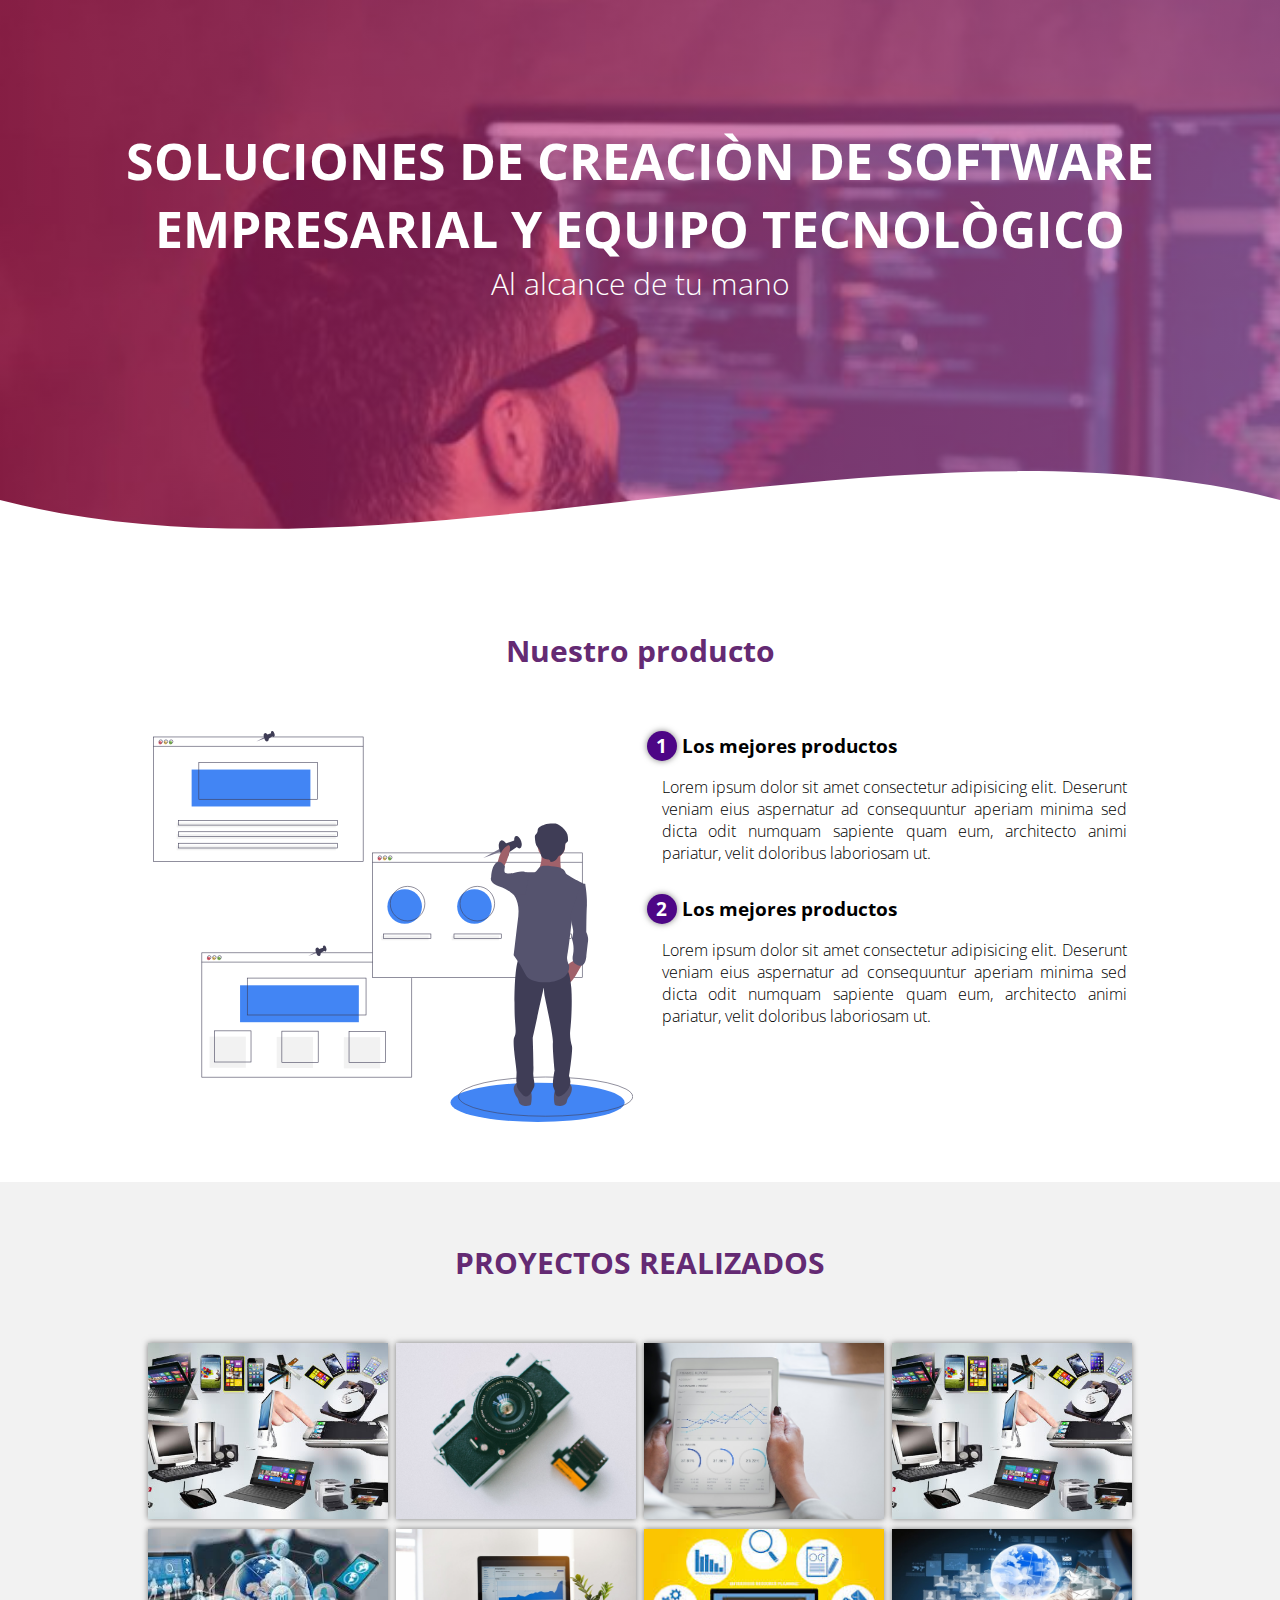
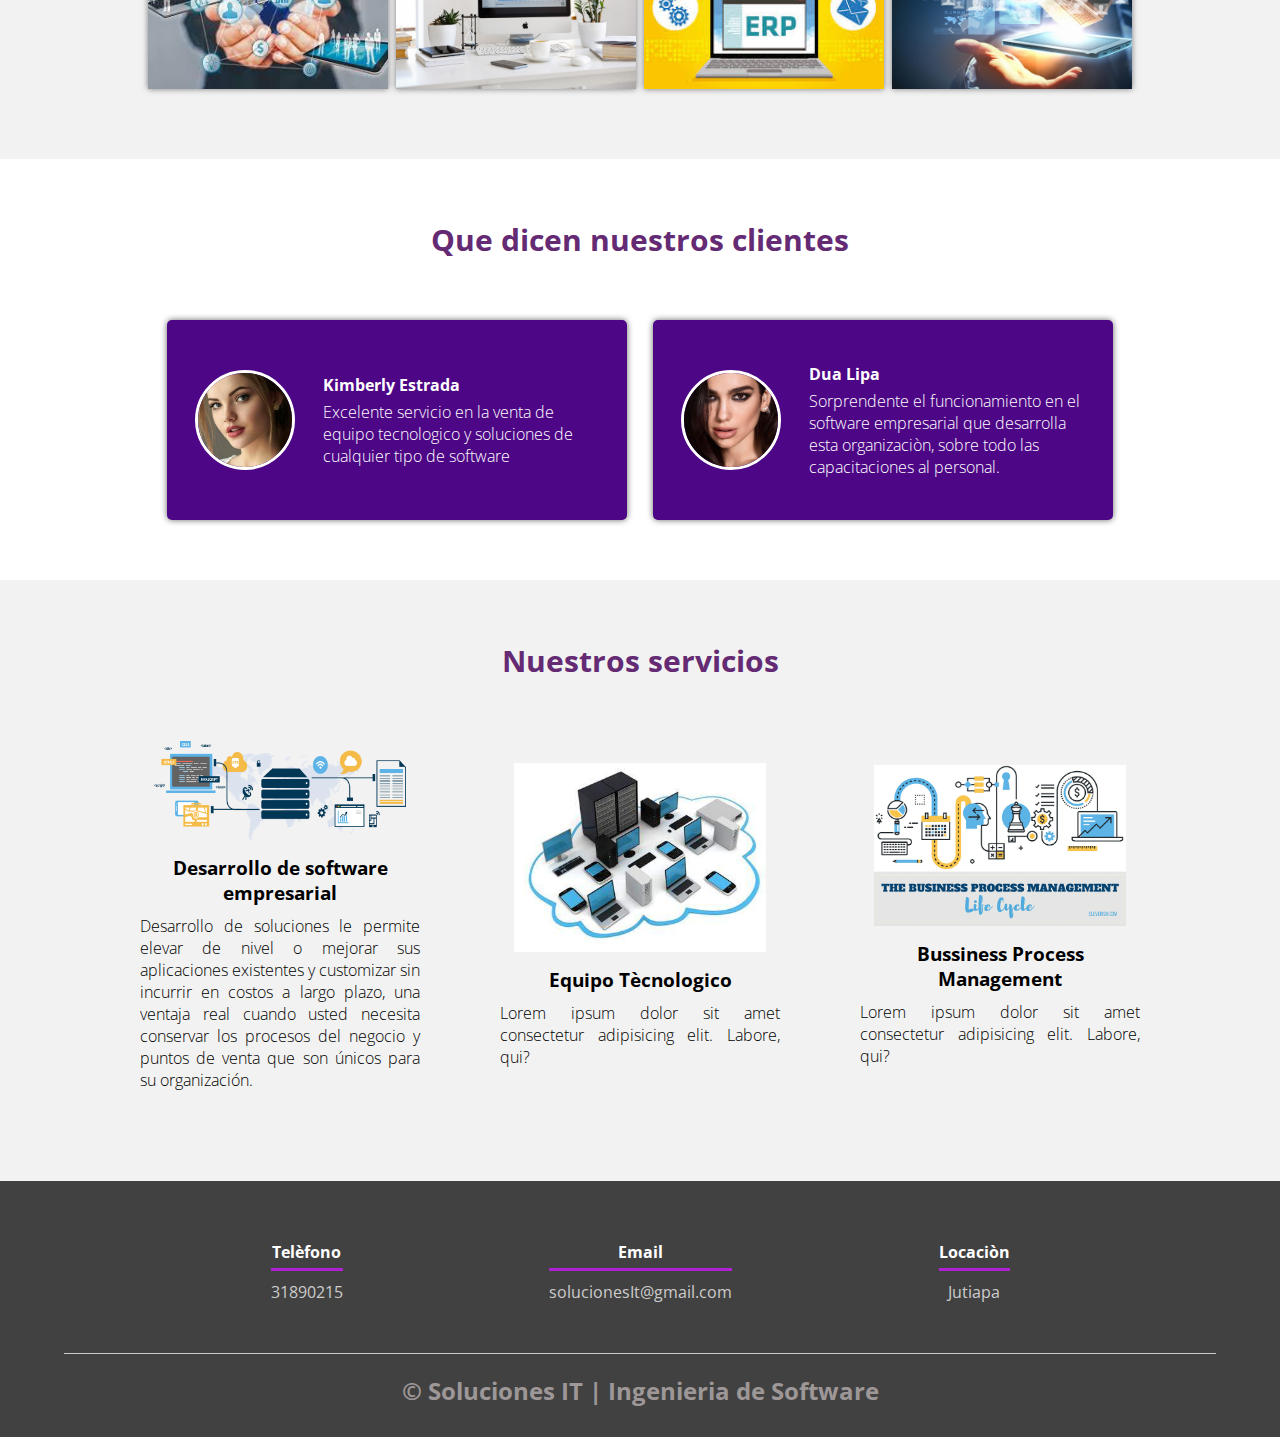
==== servicios.html @ 6314a5b3 "Add files via upload" ====
<!DOCTYPE html>
<html lang="es">

<head>
    <meta charset="UTF-8">
    <meta name="viewport" content="width=device-width, initial-scale=1.0">
    <meta http-equiv="X-UA-Compatible" content="ie=edge">
    <title>SERVICIOSSIIT</title>
    <link rel="stylesheet" href="css/estilosServicios.css">
    <link href="https://fonts.googleapis.com/css?family=Open+Sans:300,400,700,800&display=swap" rel="stylesheet"> 
</head>

<body>
    <header>
        <section class="textos-header">
            <h1>SOLUCIONES DE CREACIÒN DE SOFTWARE EMPRESARIAL Y EQUIPO TECNOLÒGICO</h1>
            <h2>Al alcance de tu mano</h2>
        </section>
        <div class="wave" style="height: 150px; overflow: hidden;"><svg viewBox="0 0 500 150" preserveAspectRatio="none"
                style="height: 100%; width: 100%;">
                <path d="M0.00,49.98 C150.00,150.00 349.20,-50.00 500.00,49.98 L500.00,150.00 L0.00,150.00 Z"
                    style="stroke: none; fill: #fff;"></path>
            </svg></div>
    </header>
    <main>
        <section class="contenedor sobre-nosotros">
            <h2 class="titulo">Nuestro producto</h2>
            <div class="contenedor-sobre-nosotros">
                <img src="img/ilustracion2.svg" alt="" class="imagen-about-us">
                <div class="contenido-textos">
                    <h3><span>1</span>Los mejores productos</h3>
                    <p>Lorem ipsum dolor sit amet consectetur adipisicing elit. Deserunt veniam eius aspernatur ad
                        consequuntur aperiam minima sed dicta odit numquam sapiente quam eum, architecto animi pariatur,
                        velit doloribus laboriosam ut.</p>
                    <h3><span>2</span>Los mejores productos</h3>
                    <p>Lorem ipsum dolor sit amet consectetur adipisicing elit. Deserunt veniam eius aspernatur ad
                        consequuntur aperiam minima sed dicta odit numquam sapiente quam eum, architecto animi pariatur,
                        velit doloribus laboriosam ut.</p>
                </div>
            </div>
        </section>
        <section class="portafolio">
            <div class="contenedor">
                <h2 class="titulo">PROYECTOS REALIZADOS</h2>
                <div class="galeria-port">
                    <div class="imagen-port">
                        <img src="img/img1.jpg" alt="">
                        <div class="hover-galeria">
                            <img src="img/icono1.png" alt="">
                            <p>Nuestro trabajo</p>
                        </div>
                    </div>
                    <div class="imagen-port">
                        <img src="img/img2.jpg" alt="">
                        <div class="hover-galeria">
                            <img src="img/icono1.png" alt="">
                            <p>Nuestro trabajo</p>
                        </div>
                    </div>
                    <div class="imagen-port">
                        <img src="img/img3.jpg" alt="">
                        <div class="hover-galeria">
                            <img src="img/icono1.png" alt="">
                            <p>Nuestro trabajo</p>
                        </div>
                    </div>
                    <div class="imagen-port">
                        <img src="img/img1.jpg" alt="">
                        <div class="hover-galeria">
                            <img src="img/icono1.png" alt="">
                            <p>Nuestro trabajo</p>
                        </div>
                    </div>
                    <div class="imagen-port">
                        <img src="img/img4.jpg" alt="">
                        <div class="hover-galeria">
                            <img src="img/icono1.png" alt="">
                            <p>Nuestro trabajo</p>
                        </div>
                    </div>
                    <div class="imagen-port">
                        <img src="img/img5.jpg" alt="">
                        <div class="hover-galeria">
                            <img src="img/icono1.png" alt="">
                            <p>Nuestro trabajo</p>
                        </div>
                    </div>
                    <div class="imagen-port">
                        <img src="img/img6.jpg" alt="">
                        <div class="hover-galeria">
                            <img src="img/icono1.png" alt="">
                            <p>Nuestro trabajo</p>
                        </div>
                    </div>
                    <div class="imagen-port">
                        <img src="img/img7.jpg" alt="">
                        <div class="hover-galeria">
                            <img src="img/icono1.png" alt="">
                            <p>Nuestro trabajo</p>
                        </div>
                    </div>
                </div>
            </div>
        </section>
        <section class="clientes contenedor">
            <h2 class="titulo">Que dicen nuestros clientes</h2>
            <div class="cards">
                <div class="card">
                    <img src="img/face1.jpg" alt="">
                    <div class="contenido-texto-card">
                        <h4>Kimberly Estrada</h4>
                        <p>Excelente servicio en la venta de equipo tecnologico y soluciones de cualquier tipo de software</p>
                    </div>
                </div>
                <div class="card">
                    <img src="img/face2.jpg" alt="">
                    <div class="contenido-texto-card">
                        <h4>Dua Lipa</h4>
                        <p>Sorprendente el funcionamiento en el software empresarial que desarrolla esta organizaciòn, sobre todo las capacitaciones al personal.</p>
                    </div>
                </div>
            </div>
        </section>
        <section class="about-services">
            <div class="contenedor">
                <h2 class="titulo">Nuestros servicios</h2>
                <div class="servicio-cont">
                    <div class="servicio-ind">
                        <img src="img/dws.png" alt="">
                        <h3>Desarrollo de software empresarial</h3>
                        <p>Desarrollo de soluciones le permite elevar de nivel o mejorar sus aplicaciones existentes y customizar sin incurrir en costos a largo plazo, una ventaja real cuando usted necesita conservar los procesos del negocio y puntos de venta que son únicos para su organización.</p>
                    </div>
                    <div class="servicio-ind">
                        <img src="img/ilustracion2.jpg" alt="">
                        <h3>Equipo Tècnologico</h3>
                        <p>Lorem ipsum dolor sit amet consectetur adipisicing elit. Labore, qui?</p>
                    </div>
                    <div class="servicio-ind">
                        <img src="img/ilustracion3.webp" alt="">
                        <h3>Bussiness Process Management</h3>
                        <p>Lorem ipsum dolor sit amet consectetur adipisicing elit. Labore, qui?</p>
                    </div>
                </div>
            </div>
        </section>
    </main>
    <footer>
        <div class="contenedor-footer">
            <div class="content-foo">
                <h4>Telèfono</h4>
                <p>31890215</p>
            </div>
            <div class="content-foo">
                <h4>Email</h4>
                <p>solucionesIt@gmail.com</p>
            </div>
            <div class="content-foo">
                <h4>Locaciòn</h4>
                <p>Jutiapa</p>
            </div>
        </div>
        <h2 class="titulo-final">&copy; Soluciones IT | Ingenieria de Software</h2>
    </footer>
</body>

</html>
---- css/estilosServicios.css ----
* {
    margin: 0;
    padding: 0;
    box-sizing: border-box;
}

body {
    font-family: 'open sans';
}

.contenedor {
    padding: 60px 0;
    width: 90%;
    max-width: 1000px;
    margin: auto;
    overflow: hidden;
}

.titulo {
    color: #642a73;
    font-size: 30px;
    text-align: center;
    margin-bottom: 60px;
}

/* Header */

header {
    width: 100%;
    height: 600px;
    background: #bc4e9c;
    /* fallback for old browsers */
    background: -webkit-linear-gradient(to right, hsla(340, 95%, 50%, 0.459), hsla(317, 45%, 52%, 0.664)), url(../img/portada.jpg);
    /* Chrome 10-25, Safari 5.1-6 */
    background: linear-gradient(to right, hsla(340, 95%, 50%, 0.459), hsla(317, 45%, 52%, 0.664)), url(../img/portada.jpg);
    /* W3C, IE 10+/ Edge, Firefox 16+, Chrome 26+, Opera 12+, Safari 7+ */
    background-size: cover;
    background-attachment: fixed;
    position: relative;
}

nav{
    text-align: right;
    padding: 30px 50px 0 0;
}

nav > a{
    color:#fff;
    font-weight: 300;
    text-decoration: none;
    margin-right: 10px;
}

nav > a:hover{
    text-decoration: underline;
}

header .textos-header{
    display: flex;
    height: 430px;
    width: 100%;
    align-items: center;
    justify-content: center;
    flex-direction: column;
    text-align: center;
}

.textos-header h1{
    font-size: 50px;
    color:#fff;
}

.textos-header h2{
    font-size: 30px;
    font-weight: 300;
    color:#fff;
}

.wave{
    position: absolute;
    bottom: 0;
    width: 100%;
}

/* About us */

main .sobre-nosotros{
    padding: 30px 0 60px 0;
}
.contenedor-sobre-nosotros{
    display: flex;
    justify-content: space-evenly;
}

.imagen-about-us{
    width: 48%;
}

.sobre-nosotros .contenido-textos{
    width: 48%;
}

.contenido-textos h3{
    margin-bottom: 15px;
}

.contenido-textos h3 span{
    background: #4d0686;
    color: #fff;
    border-radius: 50%;
    display: inline-block;
    text-align: center;
    width: 30px;
    height: 30px;
    padding: 2px;
    box-shadow: 0 0 6px 0 rgba(0, 0, 0, .5);
    margin-right: 5px;
}

.contenido-textos p{
    padding: 0px 0px 30px 15px;
    font-weight: 300;
    text-align: justify;
}

/* Galeria */


.portafolio{
    background: #f2f2f2;
}

.galeria-port{
    display: flex;
    justify-content: space-evenly;
    flex-wrap: wrap;
}

.imagen-port{
    width: 24%;
    margin-bottom: 10px;
    overflow: hidden;
    position: relative;
    cursor: pointer;
    box-shadow: 0 0 6px 0 rgba(0, 0, 0, .5);
}

.imagen-port > img{
    width: 100%;
    height: 100%;
    object-fit: cover;
    display: block;
}

.hover-galeria{
    position: absolute;
    width: 100%;
    height: 100%;
    top: 0;
    transform: scale(0);
    background: hsla(273,91%,27%, 0.7);
    transition: transform .5s;
    display: flex;
    justify-content: center;
    align-items: center;
    flex-direction: column;
}

.hover-galeria img{
    width: 50px;
}

.hover-galeria p{
    color: #fff;
}

.imagen-port:hover .hover-galeria{
    transform: scale(1);
}

/* Clients */

.cards{
    display: flex;
    justify-content: space-evenly;
}

.cards .card{
    background: #4d0686;
    display: flex;
    width: 46%;
    height: 200px;
    align-items: center;
    justify-content: space-evenly;
    border-radius: 5px;
    box-shadow: 0 0 6px 0 rgba(0, 0, 0, 0.6);
}

.cards .card img{
    width: 100px;
    height: 100px;
    object-fit: cover;
    border: 3px solid #fff;
    border-radius: 50%;
    display: block;
}

.cards .card > .contenido-texto-card{
    width: 60%;
    color: #fff;
}

.cards .card > .contenido-texto-card p{
    font-weight: 300;
    padding-top: 5px;
}

/*  Our team */

.about-services{
    background: #f2f2f2;
    padding-bottom: 30px;
}


.servicio-cont{
    display:flex;
    justify-content: space-between;
    align-items: center;
}

.servicio-ind{
    width: 28%;
    text-align: center;
}

.servicio-ind img{
    width: 90%;
}

.servicio-ind h3{
    margin: 10px 0;
}

.servicio-ind p{
    font-weight: 300;
    text-align: justify;
}

/* footer */

footer{
    background: #414141;
    padding: 60px 0 30px 0;
    margin: auto;
    overflow: hidden;
}

.contenedor-footer{
    display: flex;
    width: 90%;
    justify-content: space-evenly;
    margin: auto;
    padding-bottom: 50px;
    border-bottom: 1px solid #ccc;
}

.content-foo{
    text-align: center;
}

.content-foo h4{
    color: #fff;
    border-bottom: 3px solid #af20d3;
    padding-bottom: 5px;
    margin-bottom: 10px;
}

.content-foo p{
    color: #ccc;
}

.titulo-final{
    text-align: center;
    font-size: 24px;
    margin: 20px 0 0 0;
    color: #9e9797;
}

@media screen and (max-width:900px){
    header{
        background-position: center;
    }

    .contenedor-sobre-nosotros{
        flex-direction: column;
        justify-content: center;
        align-items: center;
    }

    .sobre-nosotros .contenido-textos{
        width: 90%;
    }

    .imagen-about-us{
        width: 90%;
    }

    /* Galeria */

    .imagen-port{
        width: 44%;
    }

    /* Clientes */

    .cards{
        flex-direction: column;
        justify-content: center;
        align-items: center;
    }

    .cards .card{
        width: 90%;
    }

    .cards .card:first-child{
        margin-bottom: 30px;
    }

    /* servicios */

    .servicio-cont{
        justify-content: center;
        flex-direction: column;
    }

    .servicio-ind{
        width: 100%;
        text-align: center;
    }

    .servicio-ind:nth-child(1), .servicio-ind:nth-child(2){
        margin-bottom: 60px;
    }

    .servicio-ind img{
        width: 90%;
    }
}

@media screen and (max-width:500px){
    nav{
        text-align: center;
        padding: 30px 0 0 0;
    }

    nav > a{
        margin-right: 5px;
    }

    .textos-header h1{
        font-size: 35px;
    }

    .textos-header h2{
        font-size: 20px;
    }

    /* ABOUT US */

    .imagen-about-us{
        margin-bottom: 60px;
        width: 99%;
    }

    .sobre-nosotros .contenido-textos{
        width: 95%;
    }

    /* Galeria */

    .imagen-port{
        width: 95%;
    }

    /* Clients */

    .cards .card{
        height: 450px;
        display: flex;
        flex-direction: column;
        align-items: center;
    }

    .cards .card img{
        width: 90px;
        height: 90px;
    }

    /* Footer */

    .contenedor-footer{
        flex-direction: column;
        border: none;
    }

    .content-foo{
        margin-bottom: 20px;
        text-align: center;
    }

    .content-foo h4{
        border: none;
    }

    .content-foo p{
        color: #ccc;
        border-bottom: 1px solid #f2f2f2;
        padding-bottom: 20px;
    }

    .titulo-final{
        font-size: 20px;
    }
}
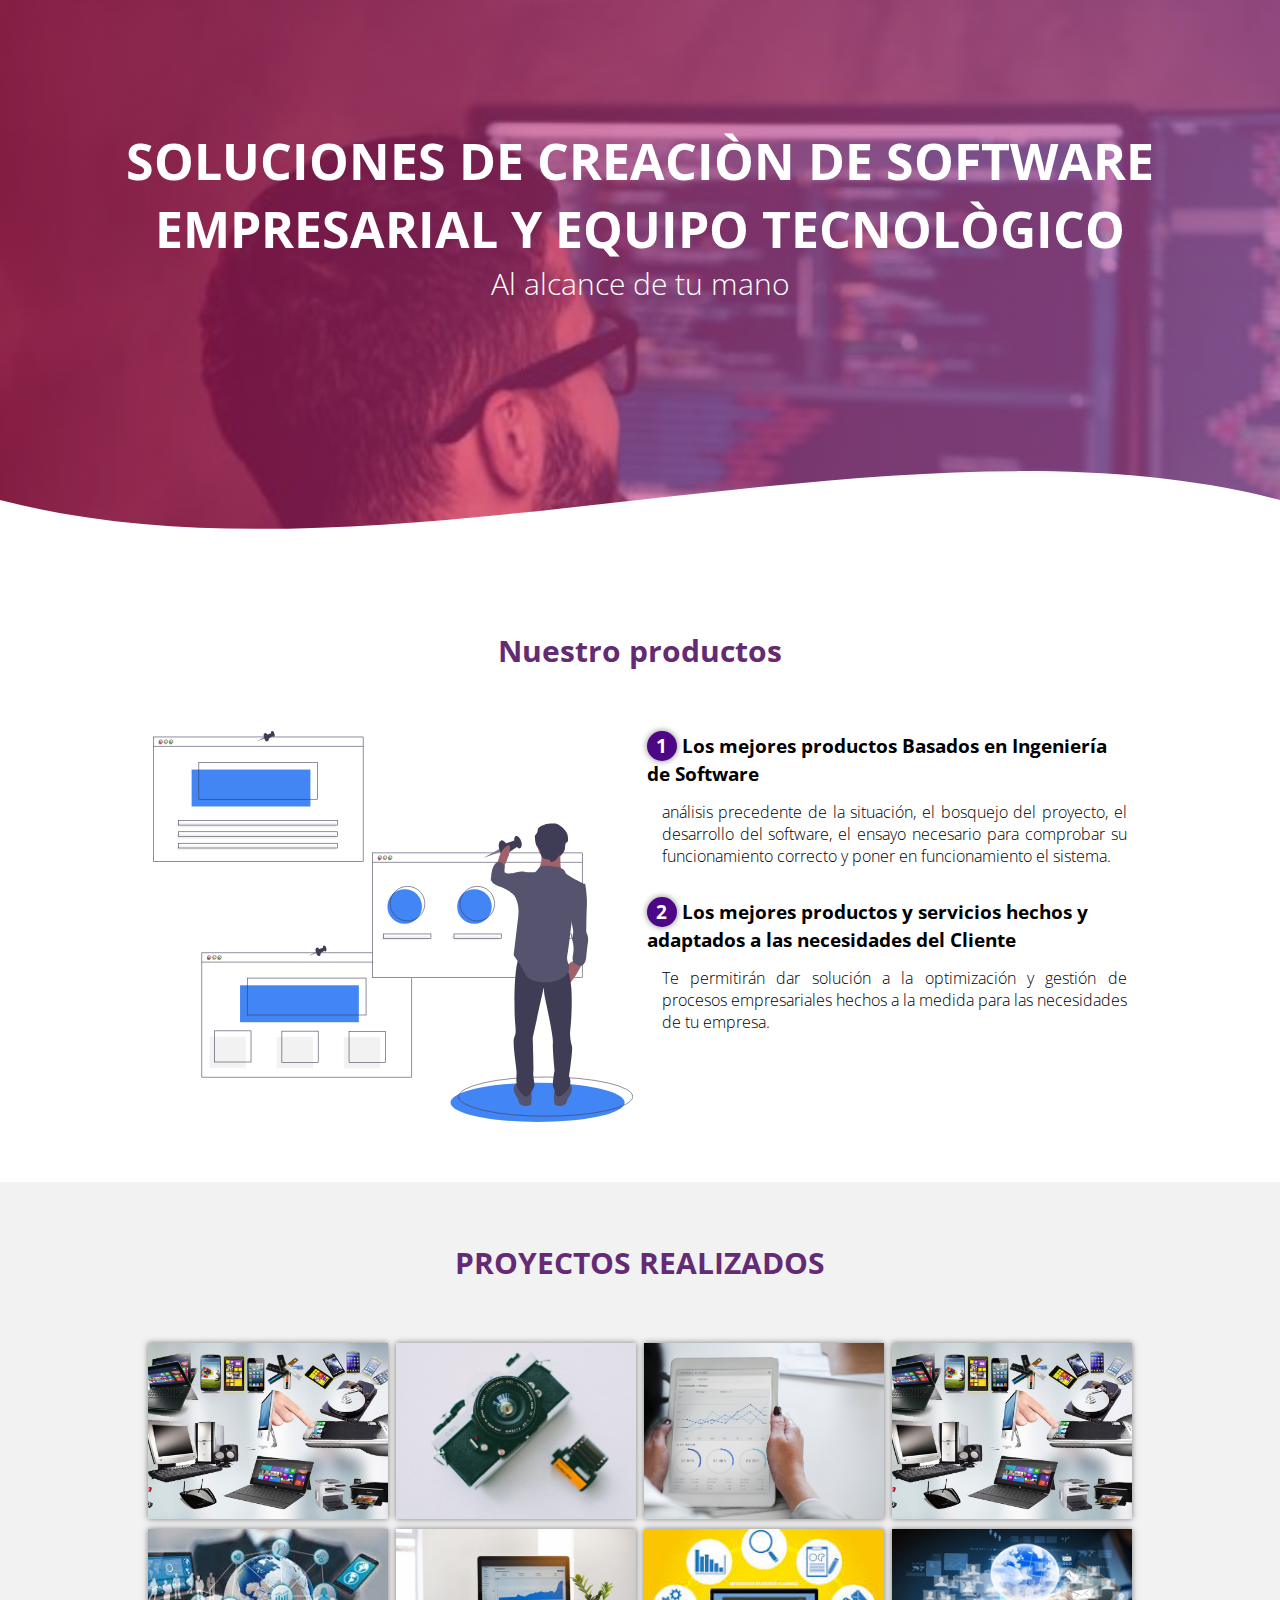
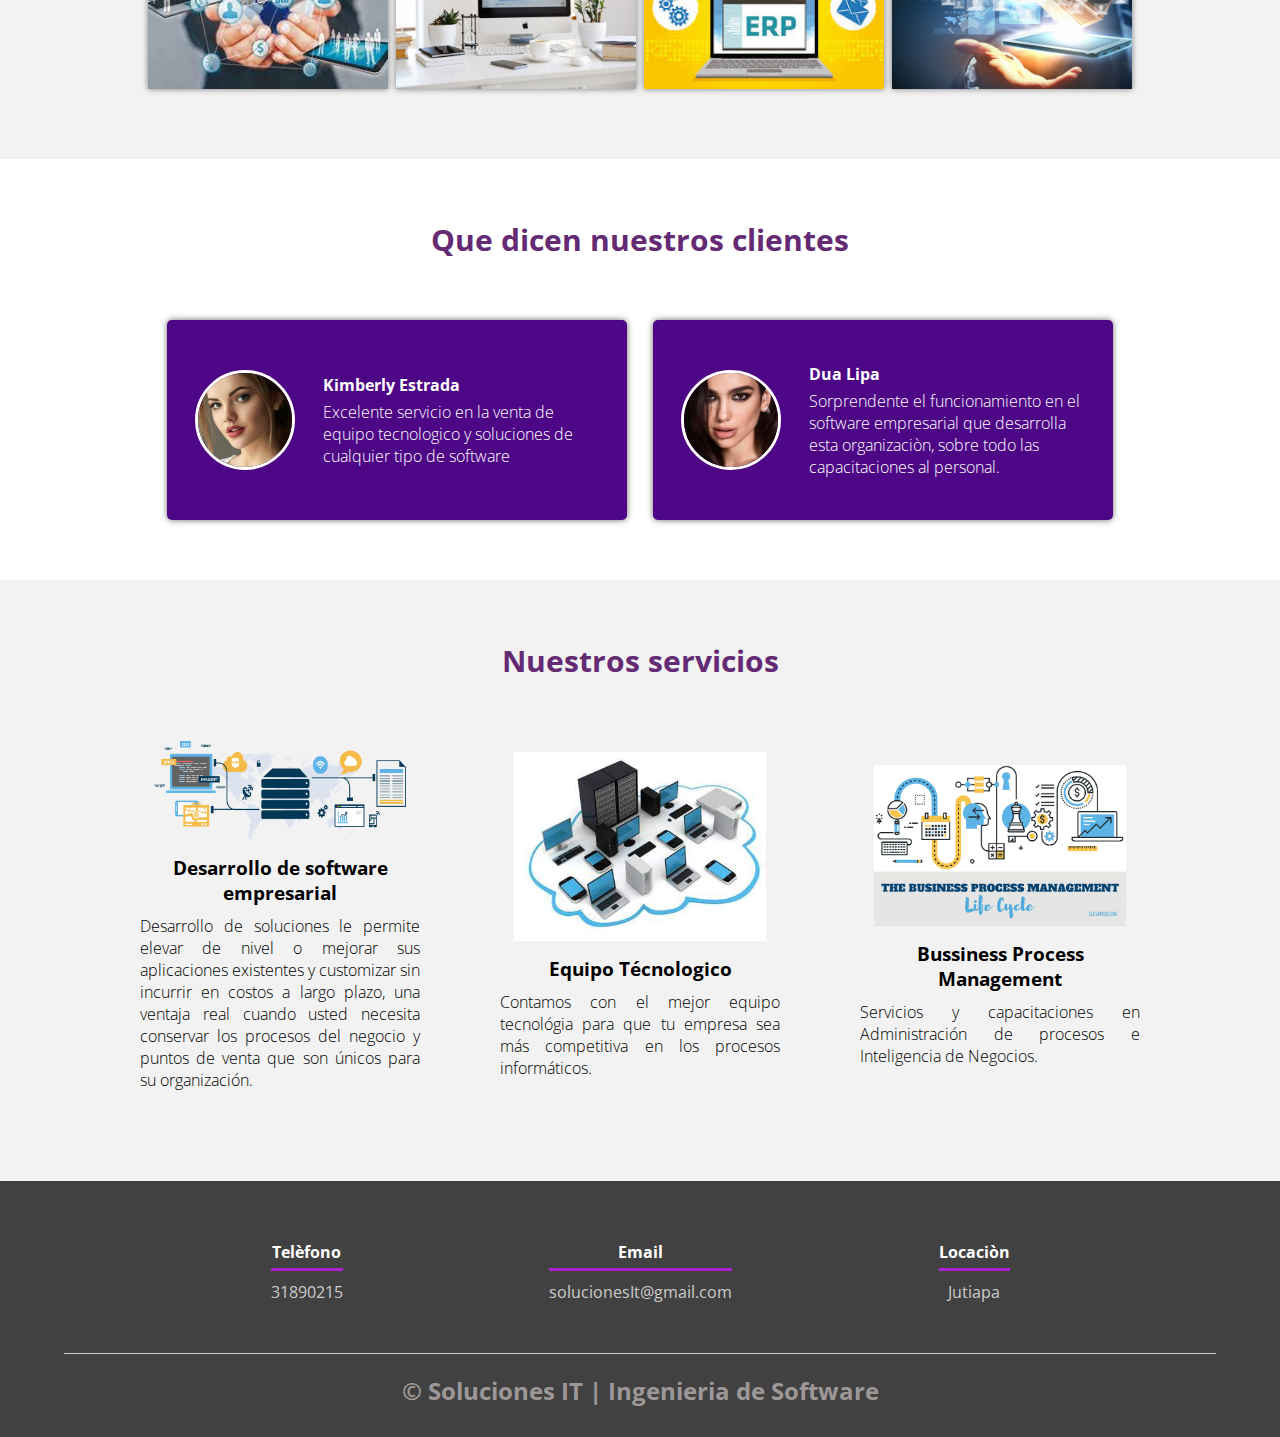
==== commit 6946fa1e: "Add files via upload" ====
--- a/servicios.html
+++ b/servicios.html
@@ -24,18 +24,14 @@
     </header>
     <main>
         <section class="contenedor sobre-nosotros">
-            <h2 class="titulo">Nuestro producto</h2>
+            <h2 class="titulo">Nuestro productos</h2>
             <div class="contenedor-sobre-nosotros">
                 <img src="img/ilustracion2.svg" alt="" class="imagen-about-us">
                 <div class="contenido-textos">
-                    <h3><span>1</span>Los mejores productos</h3>
-                    <p>Lorem ipsum dolor sit amet consectetur adipisicing elit. Deserunt veniam eius aspernatur ad
-                        consequuntur aperiam minima sed dicta odit numquam sapiente quam eum, architecto animi pariatur,
-                        velit doloribus laboriosam ut.</p>
-                    <h3><span>2</span>Los mejores productos</h3>
-                    <p>Lorem ipsum dolor sit amet consectetur adipisicing elit. Deserunt veniam eius aspernatur ad
-                        consequuntur aperiam minima sed dicta odit numquam sapiente quam eum, architecto animi pariatur,
-                        velit doloribus laboriosam ut.</p>
+                    <h3><span>1</span>Los mejores productos Basados en Ingeniería de Software</h3>
+                    <p>análisis precedente de la situación, el bosquejo del proyecto, el desarrollo del software, el ensayo necesario para comprobar  su funcionamiento correcto y poner en funcionamiento el sistema.</p>
+                    <h3><span>2</span>Los mejores  productos y servicios hechos y adaptados  a las necesidades del Cliente</h3>
+                    <p>Te permitirán dar solución a la optimización y gestión de procesos empresariales hechos a la medida para las necesidades de tu empresa.</p>
                 </div>
             </div>
         </section>
@@ -132,13 +128,13 @@
                     </div>
                     <div class="servicio-ind">
                         <img src="img/ilustracion2.jpg" alt="">
-                        <h3>Equipo Tècnologico</h3>
-                        <p>Lorem ipsum dolor sit amet consectetur adipisicing elit. Labore, qui?</p>
+                        <h3>Equipo Técnologico</h3>
+                        <p>Contamos con el mejor equipo tecnológia para que tu empresa sea más competitiva en los procesos informáticos.</p>
                     </div>
                     <div class="servicio-ind">
                         <img src="img/ilustracion3.webp" alt="">
                         <h3>Bussiness Process Management</h3>
-                        <p>Lorem ipsum dolor sit amet consectetur adipisicing elit. Labore, qui?</p>
+                        <p>Servicios y capacitaciones en Administración de procesos e Inteligencia de Negocios. </p>
                     </div>
                 </div>
             </div>
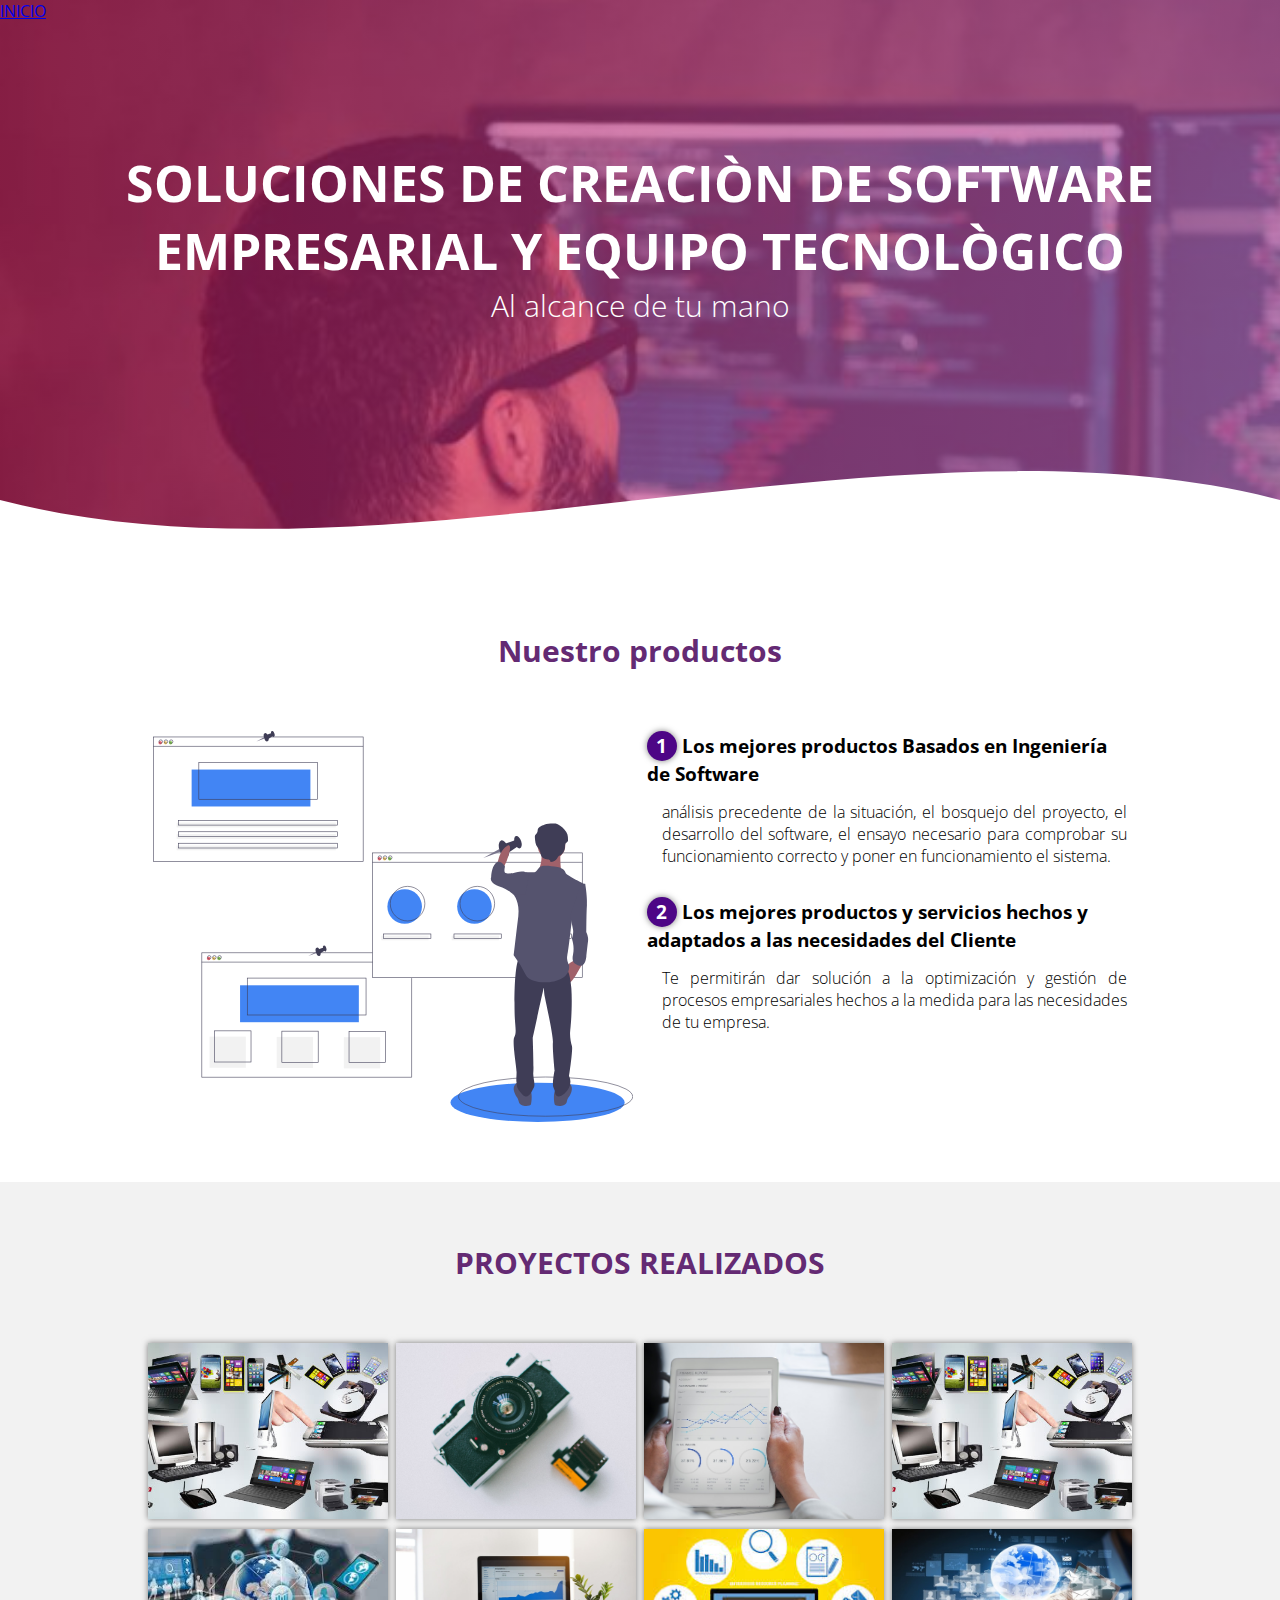
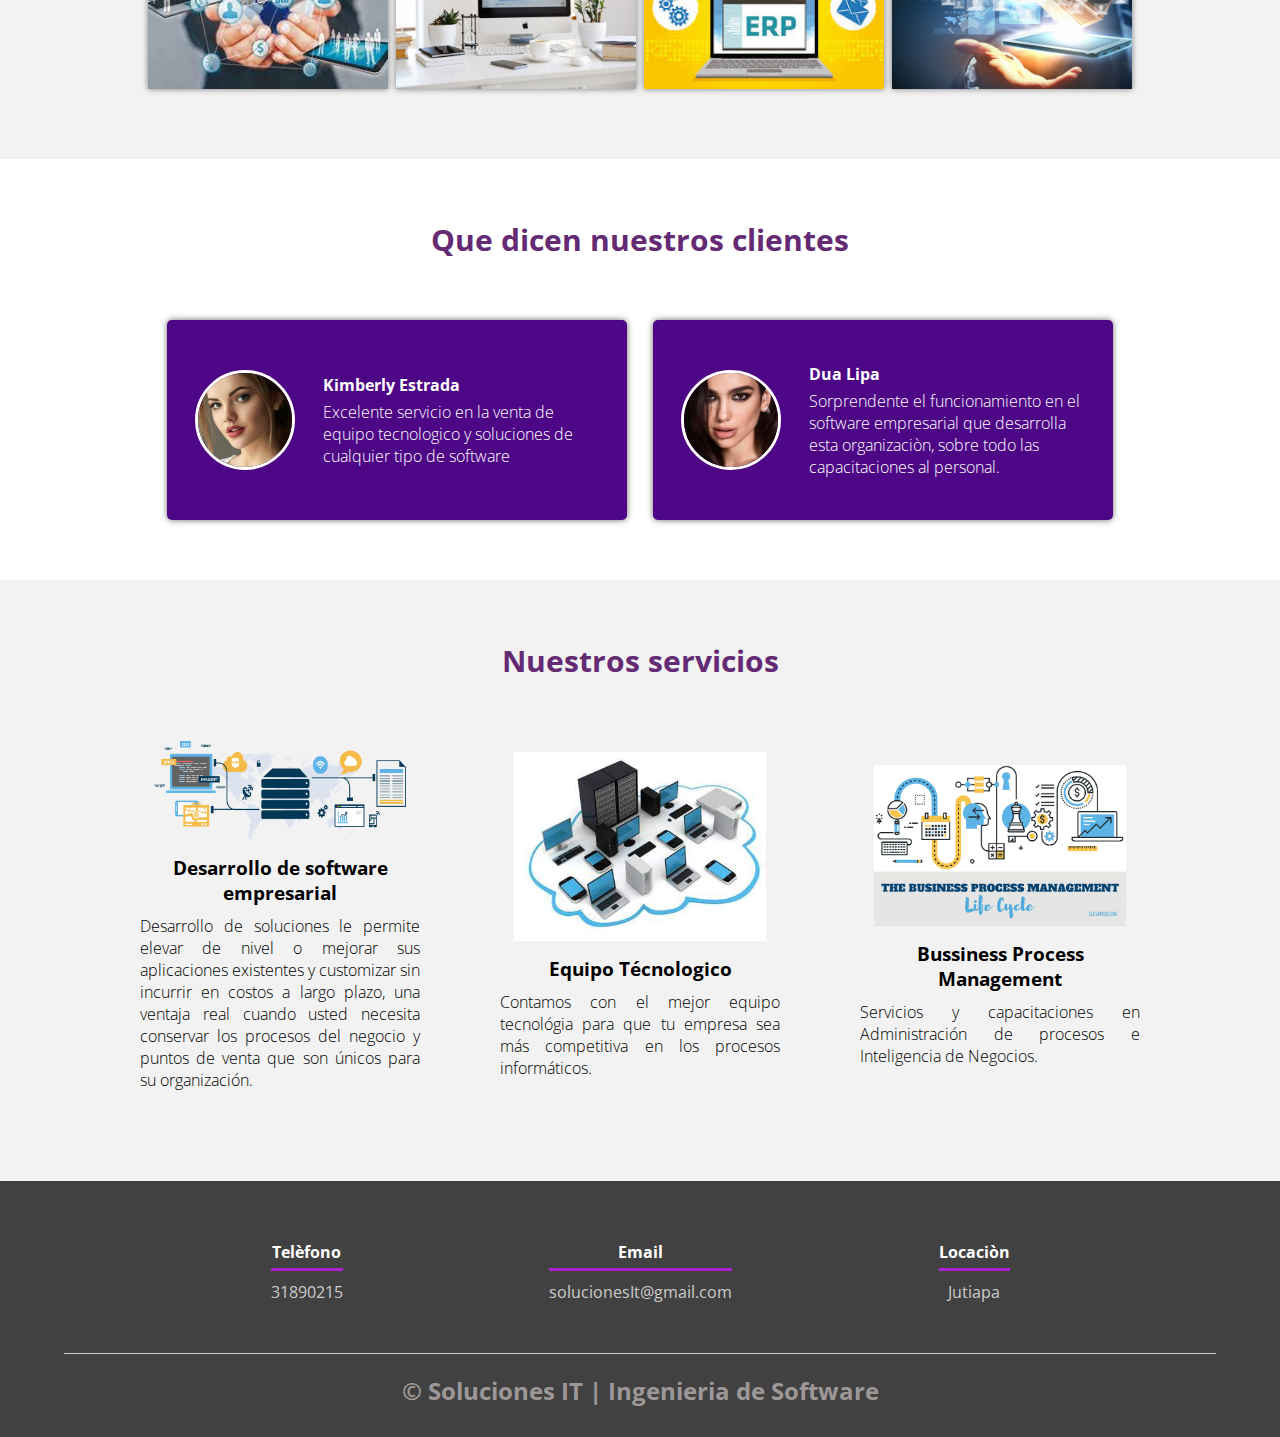
==== commit 4bc7ea58: "Add files via upload" ====
--- a/servicios.html
+++ b/servicios.html
@@ -8,11 +8,22 @@
     <title>SERVICIOSSIIT</title>
     <link rel="stylesheet" href="css/estilosServicios.css">
     <link href="https://fonts.googleapis.com/css?family=Open+Sans:300,400,700,800&display=swap" rel="stylesheet"> 
+    <link href="https://cdn.jsdelivr.net/npm/bootstrap@5.0.0-beta2/dist/css/bootstrap.min.css" rel="stylesheet" integrity="sha384-BmbxuPwQa2lc/FVzBcNJ7UAyJxM6wuqIj61tLrc4wSX0szH/Ev+nYRRuWlolflfl" crossorigin="anonymous">
 </head>
 
 <body>
     <header>
+       <div class="col-2">
+        <ul class="nav nav-pills nav-fill">
+            <li class="nav-item">
+              <a class="nav-link active" aria-current="page" href="index.html">INICIO</a>
+            </li>
+            
+            
+          </ul>
+        </div>
         <section class="textos-header">
+            
             <h1>SOLUCIONES DE CREACIÒN DE SOFTWARE EMPRESARIAL Y EQUIPO TECNOLÒGICO</h1>
             <h2>Al alcance de tu mano</h2>
         </section>
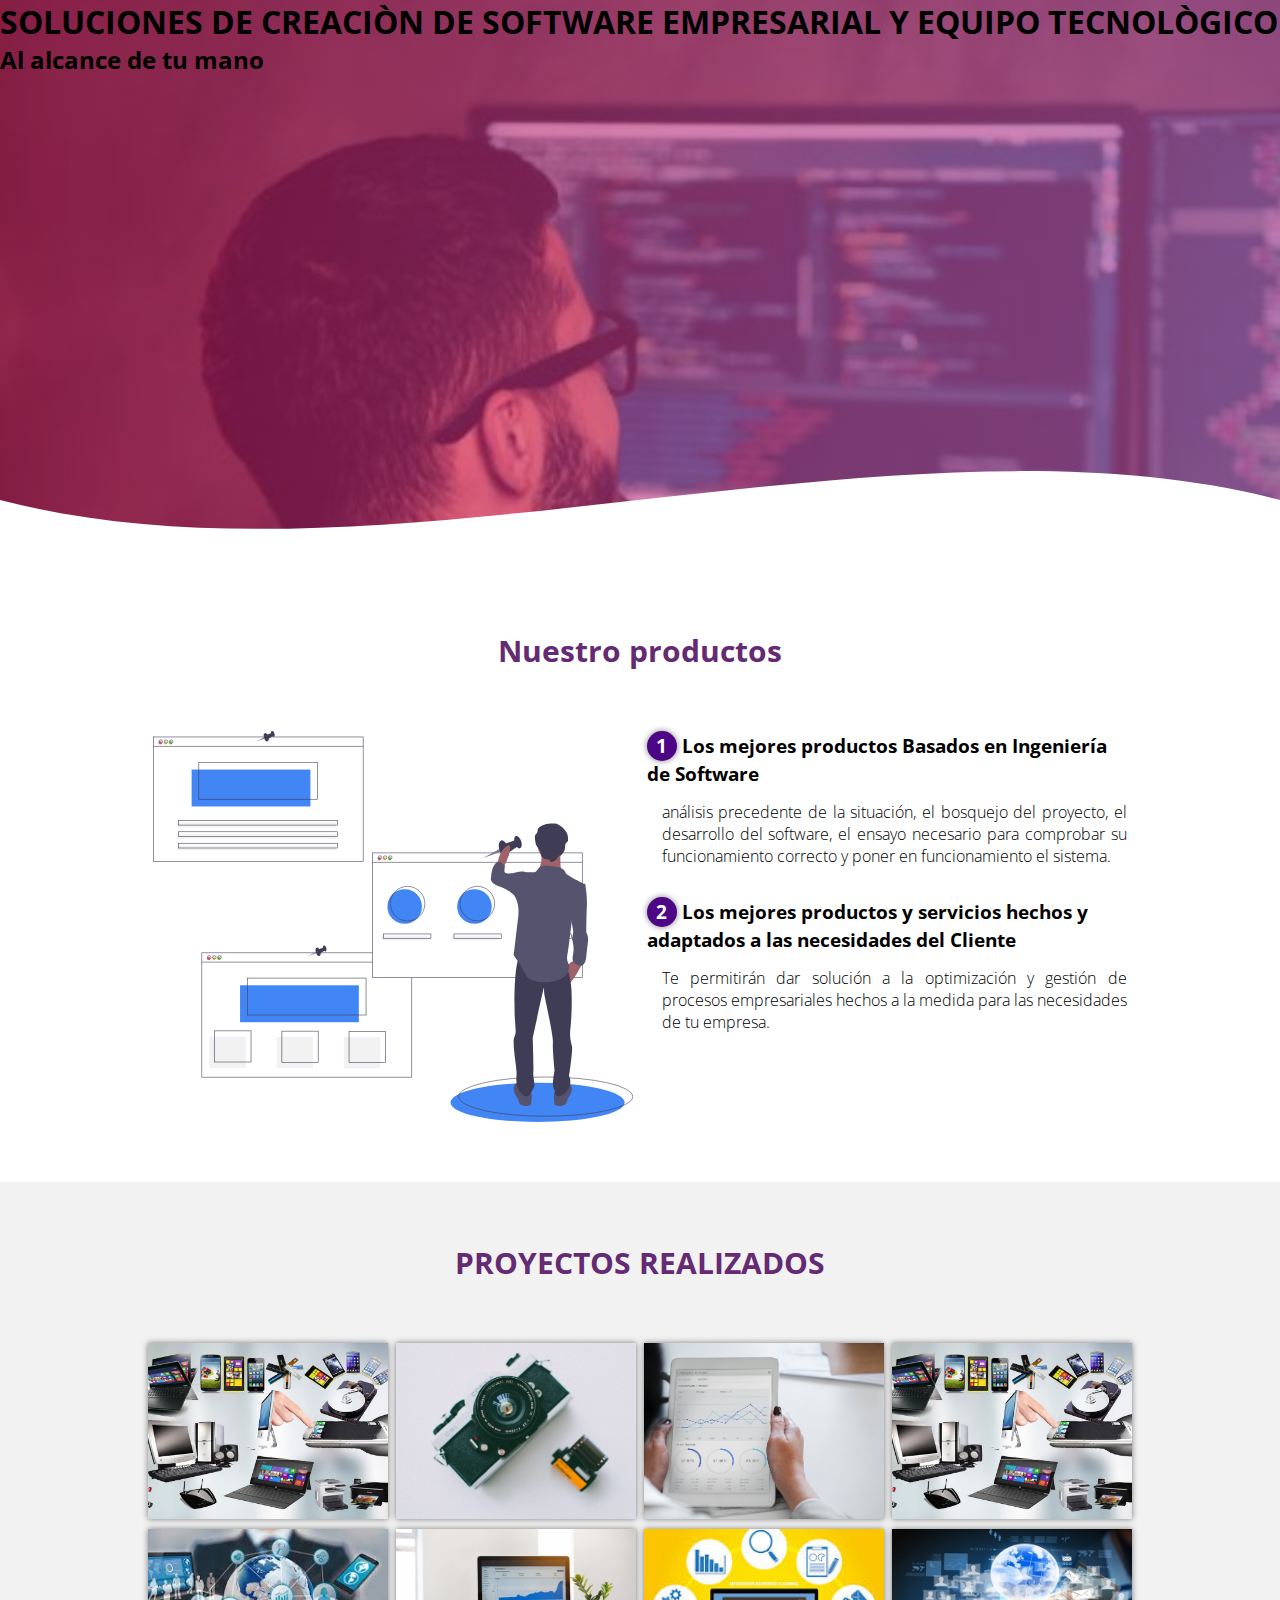
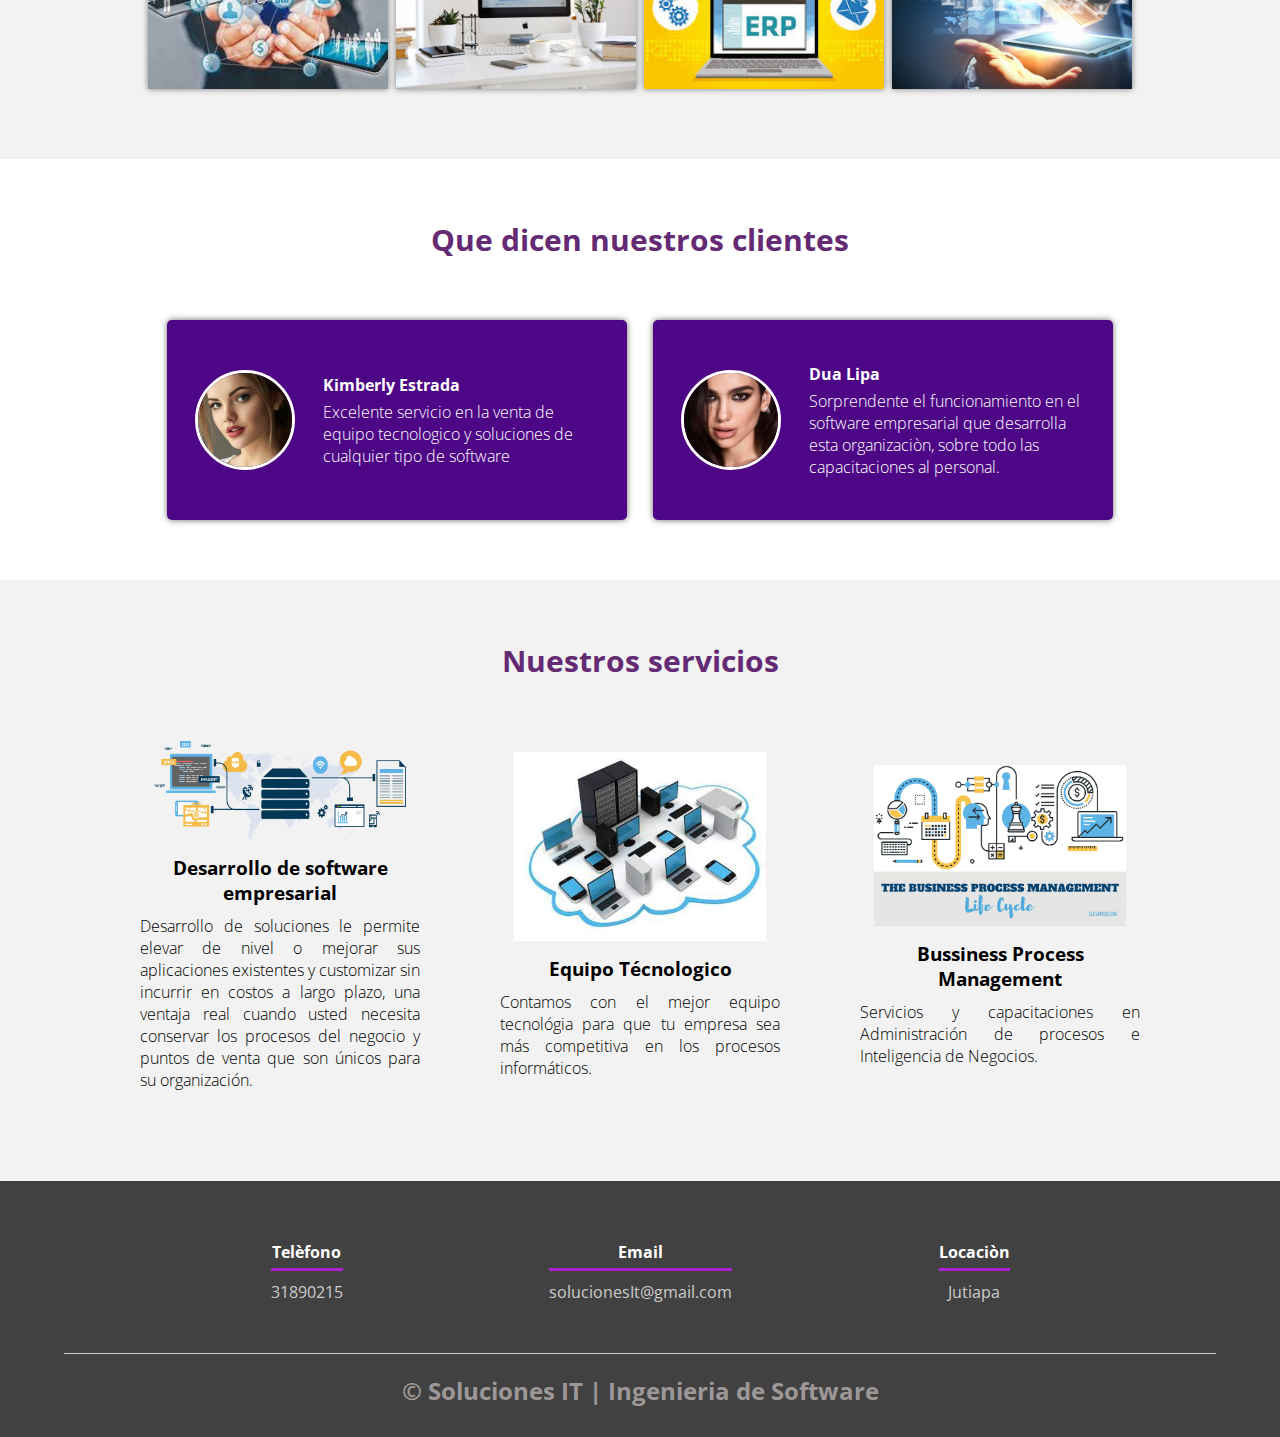
==== commit 6ca25fdf: "Add files via upload" ====
--- a/servicios.html
+++ b/servicios.html
@@ -13,16 +13,7 @@
 
 <body>
     <header>
-       <div class="col-2">
-        <ul class="nav nav-pills nav-fill">
-            <li class="nav-item">
-              <a class="nav-link active" aria-current="page" href="index.html">INICIO</a>
-            </li>
-            
-            
-          </ul>
-        </div>
-        <section class="textos-header">
+   
             
             <h1>SOLUCIONES DE CREACIÒN DE SOFTWARE EMPRESARIAL Y EQUIPO TECNOLÒGICO</h1>
             <h2>Al alcance de tu mano</h2>
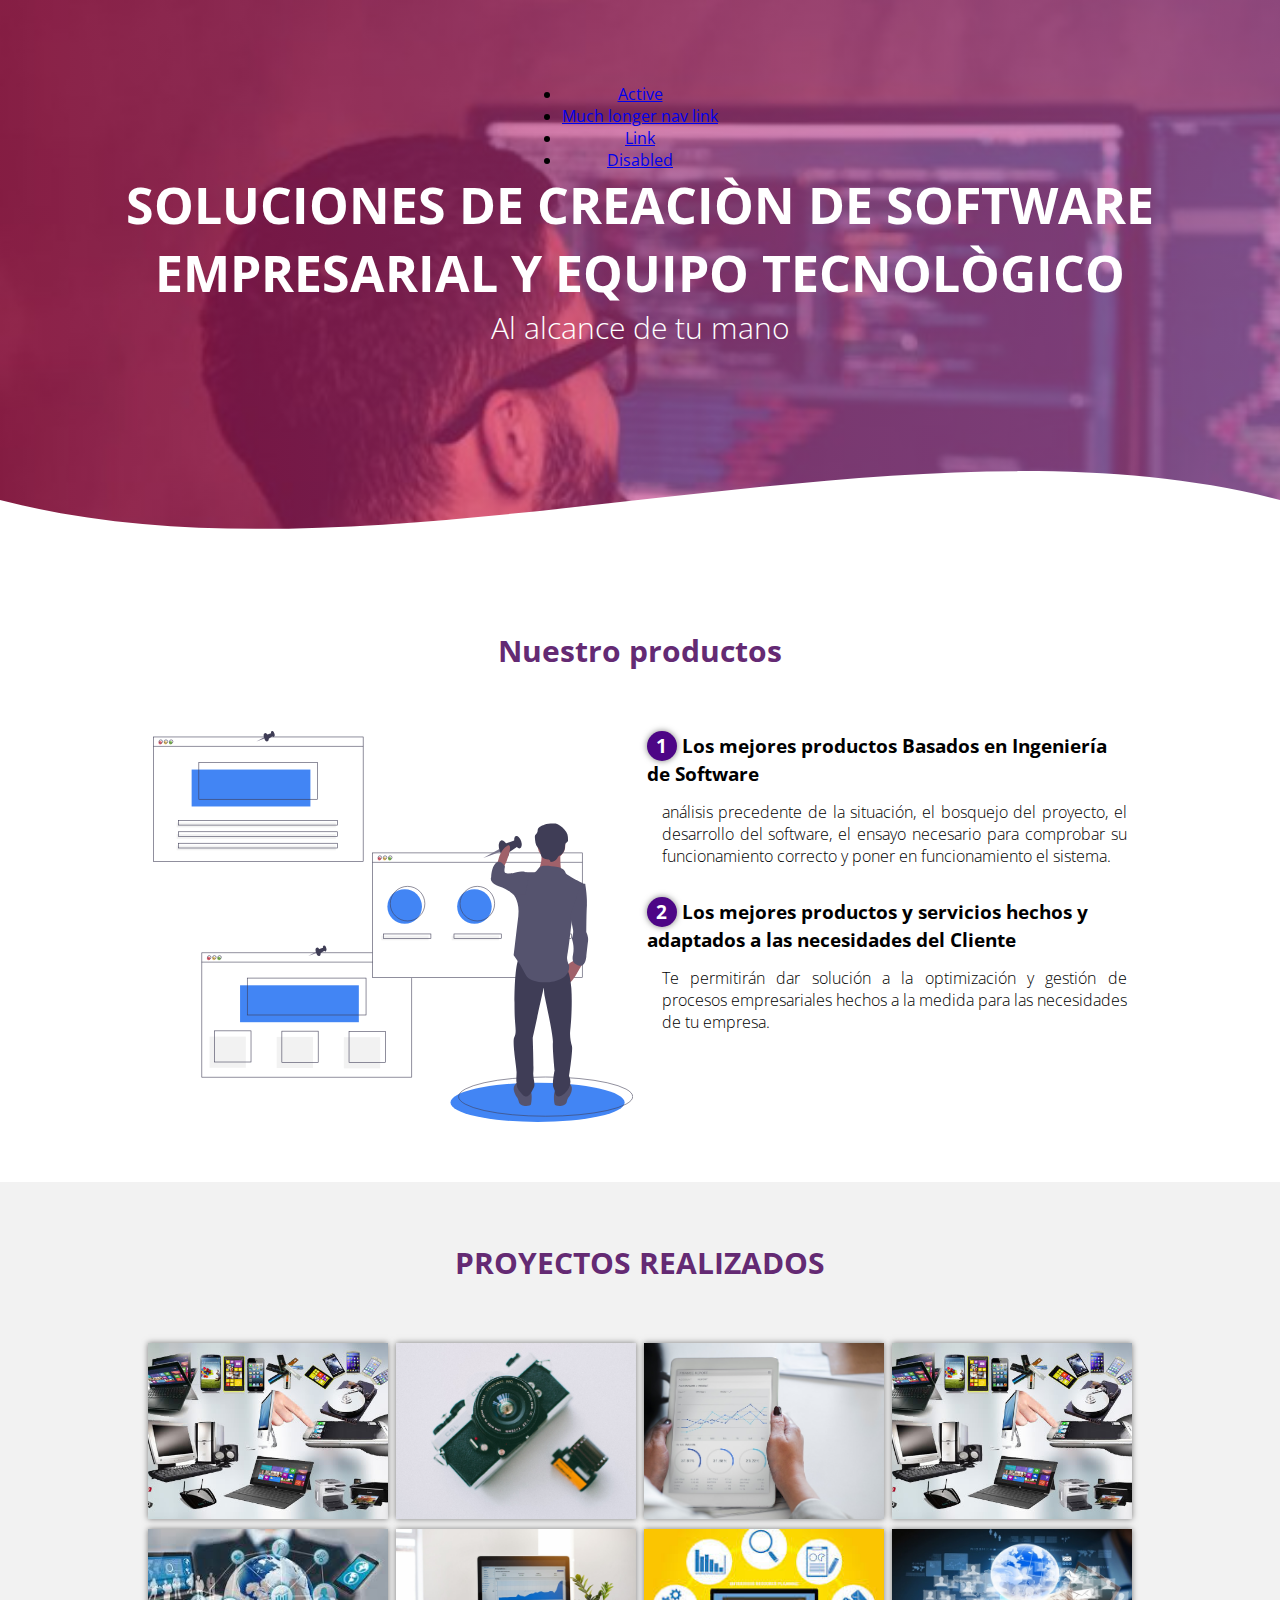
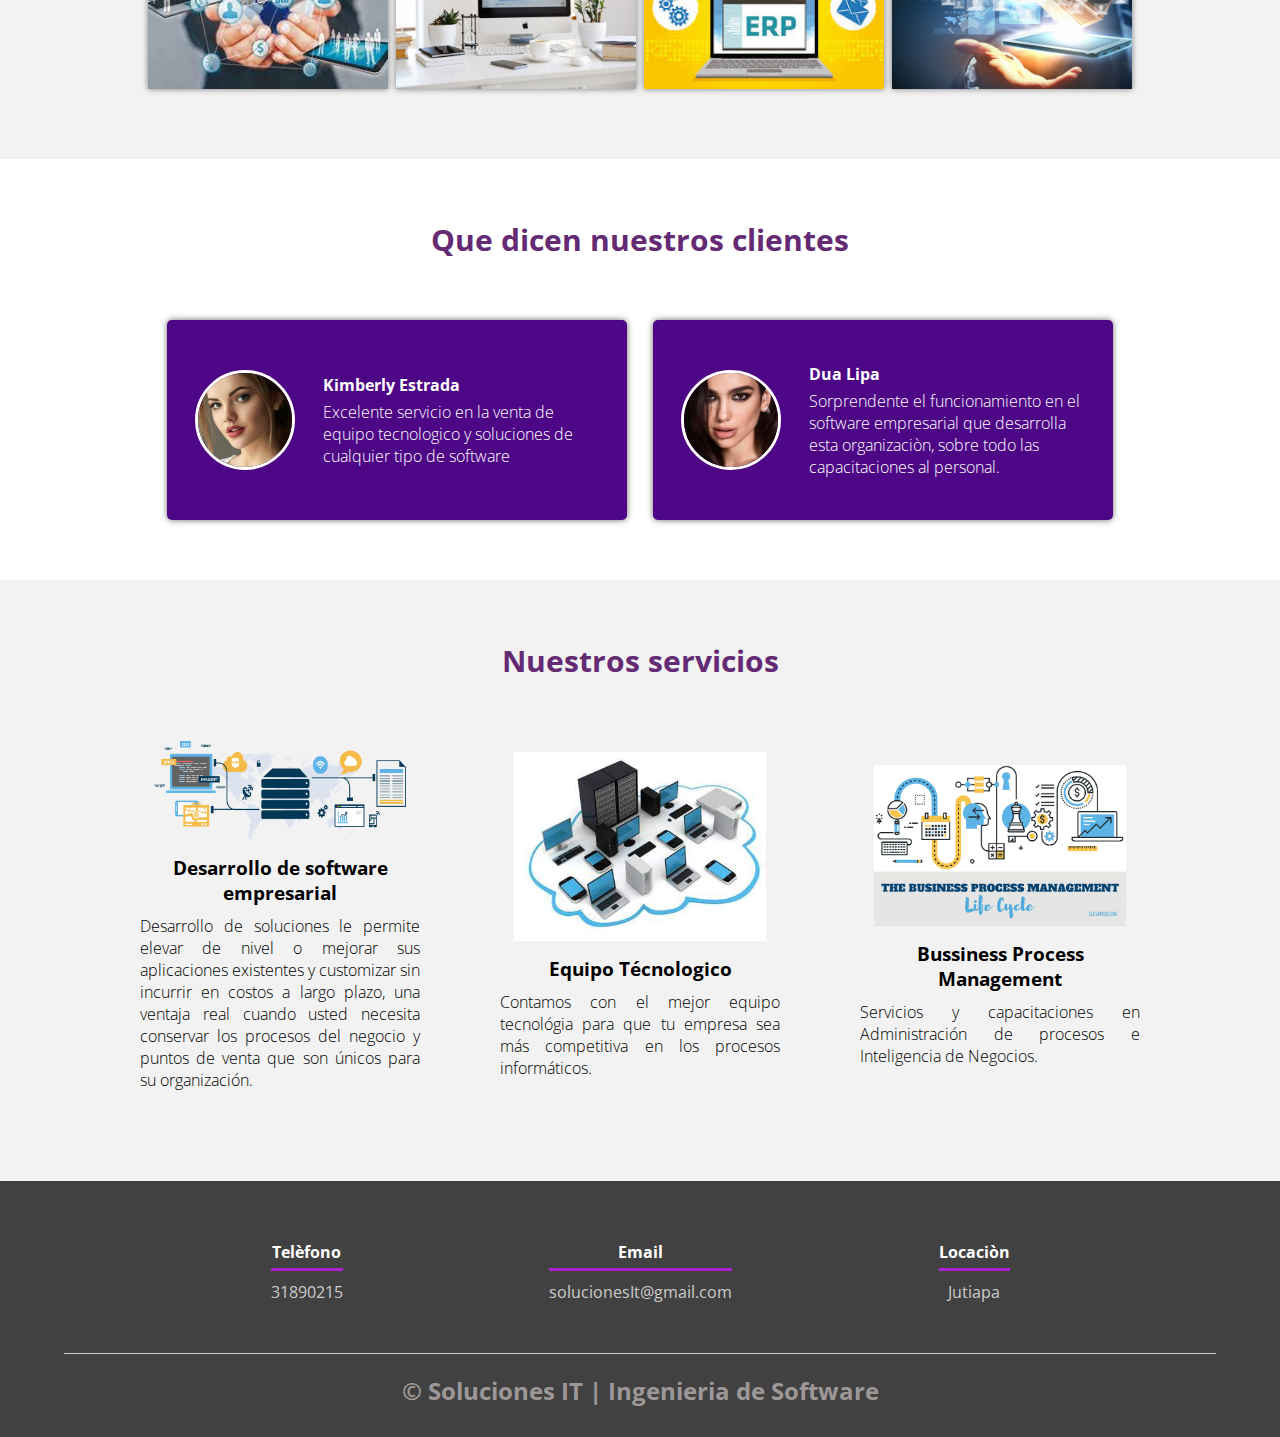
==== commit 7f1eda32: "Add files via upload" ====
--- a/servicios.html
+++ b/servicios.html
@@ -8,13 +8,28 @@
     <title>SERVICIOSSIIT</title>
     <link rel="stylesheet" href="css/estilosServicios.css">
     <link href="https://fonts.googleapis.com/css?family=Open+Sans:300,400,700,800&display=swap" rel="stylesheet"> 
-    <link href="https://cdn.jsdelivr.net/npm/bootstrap@5.0.0-beta2/dist/css/bootstrap.min.css" rel="stylesheet" integrity="sha384-BmbxuPwQa2lc/FVzBcNJ7UAyJxM6wuqIj61tLrc4wSX0szH/Ev+nYRRuWlolflfl" crossorigin="anonymous">
+    
 </head>
 
 <body>
     <header>
-   
-            
+       
+
+        <section class="textos-header">
+            <ul class="nav nav-pills nav-fill">
+                <li class="nav-item">
+                  <a class="nav-link active" aria-current="page" href="#">Active</a>
+                </li>
+                <li class="nav-item">
+                  <a class="nav-link" href="#">Much longer nav link</a>
+                </li>
+                <li class="nav-item">
+                  <a class="nav-link" href="#">Link</a>
+                </li>
+                <li class="nav-item">
+                  <a class="nav-link disabled" href="#" tabindex="-1" aria-disabled="true">Disabled</a>
+                </li>
+              </ul>
             <h1>SOLUCIONES DE CREACIÒN DE SOFTWARE EMPRESARIAL Y EQUIPO TECNOLÒGICO</h1>
             <h2>Al alcance de tu mano</h2>
         </section>
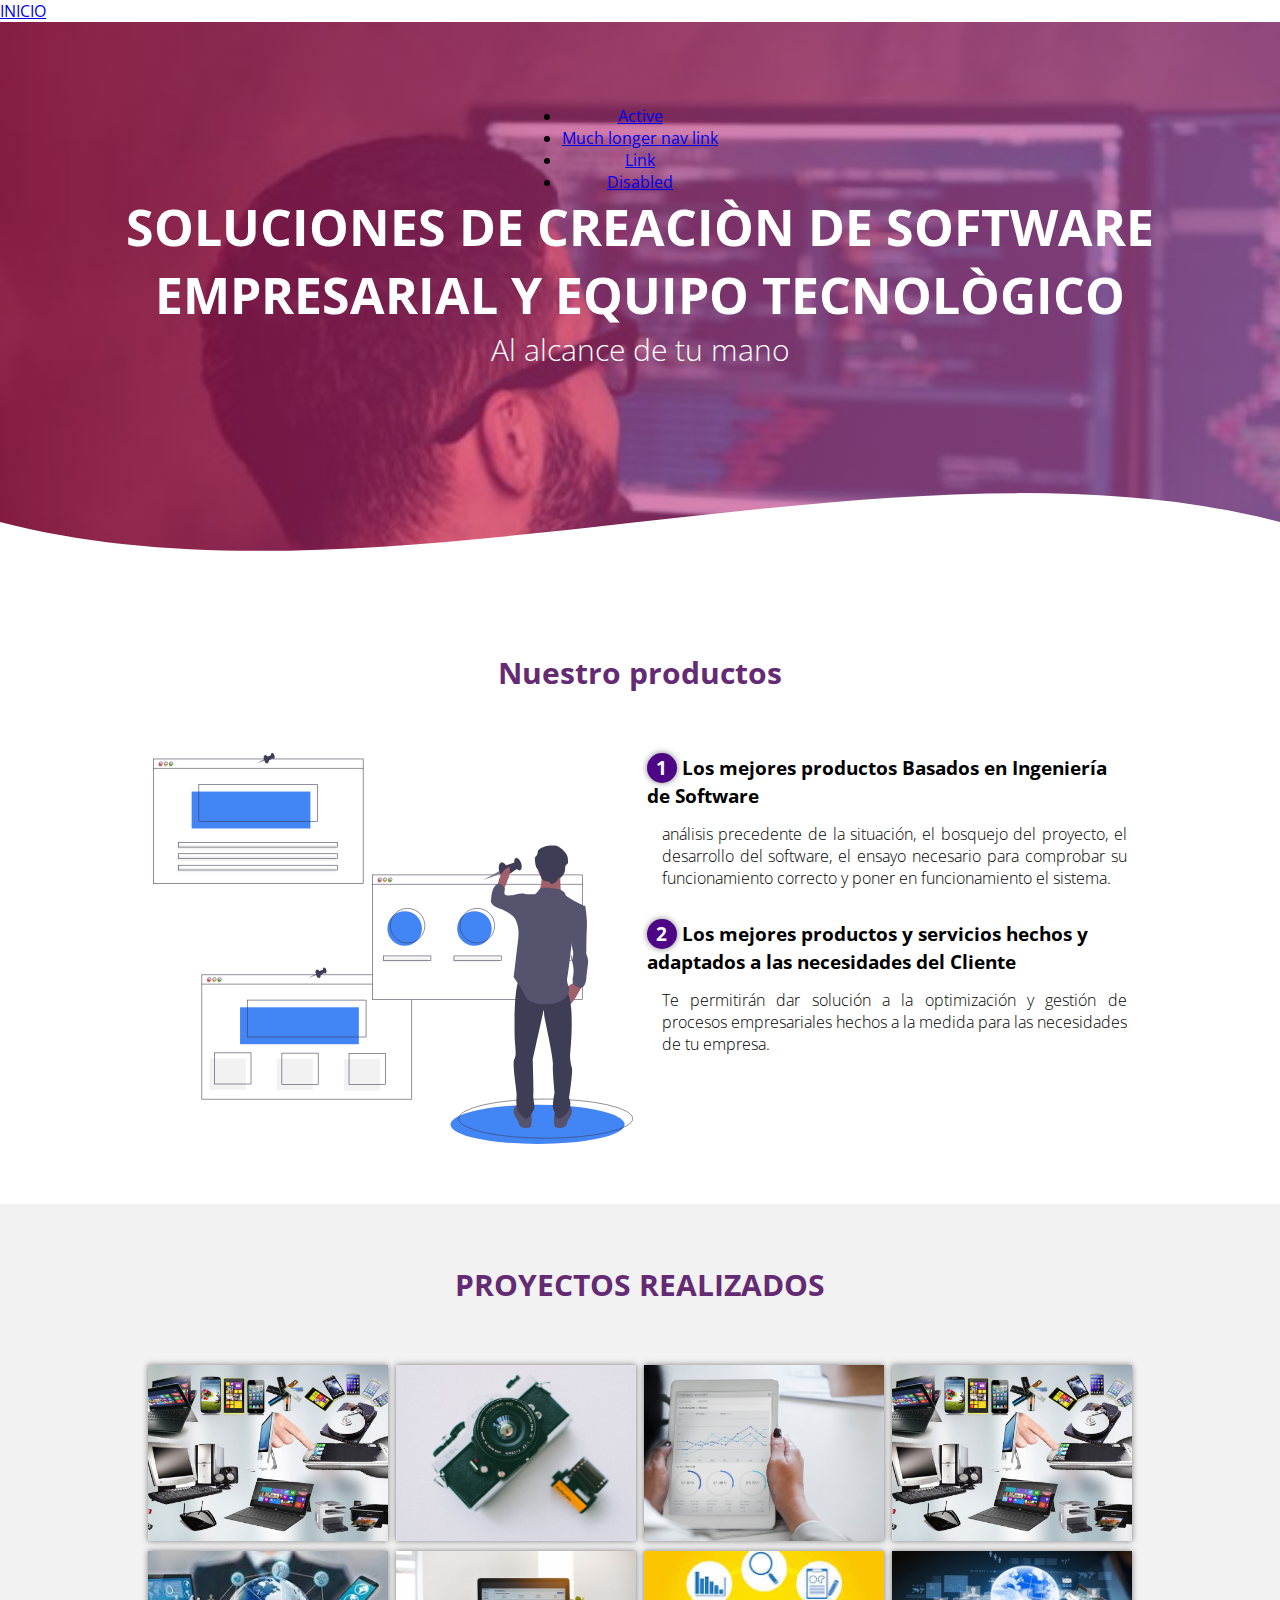
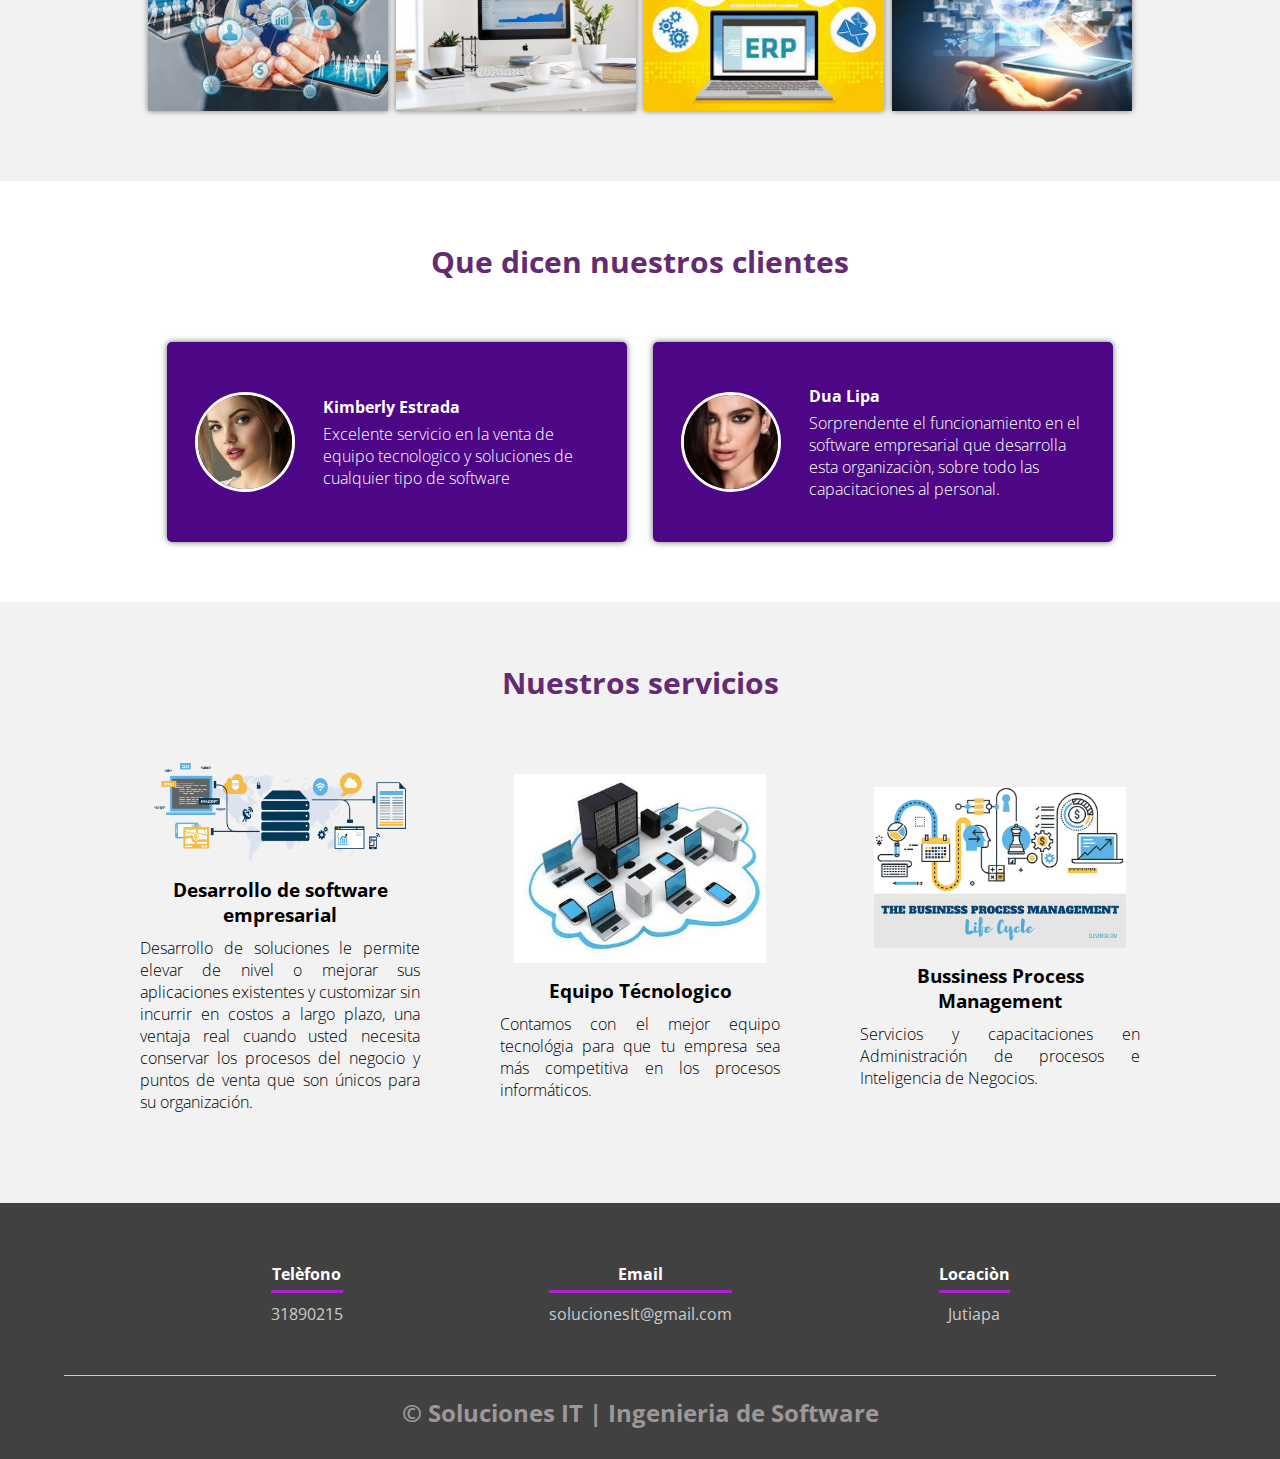
==== commit c5313ea4: "Update servicios.html" ====
--- a/servicios.html
+++ b/servicios.html
@@ -10,7 +10,15 @@
     <link href="https://fonts.googleapis.com/css?family=Open+Sans:300,400,700,800&display=swap" rel="stylesheet"> 
     
 </head>
-
+   <div class="col-2">
+        <ul class="nav nav-pills nav-fill">
+            <li class="nav-item">
+              <a class="nav-link active" aria-current="page" href="index.html">INICIO</a>
+            </li>
+            
+            
+          </ul>
+        </div>
 <body>
     <header>
        
@@ -176,4 +184,4 @@
     </footer>
 </body>
 
-</html>+</html>
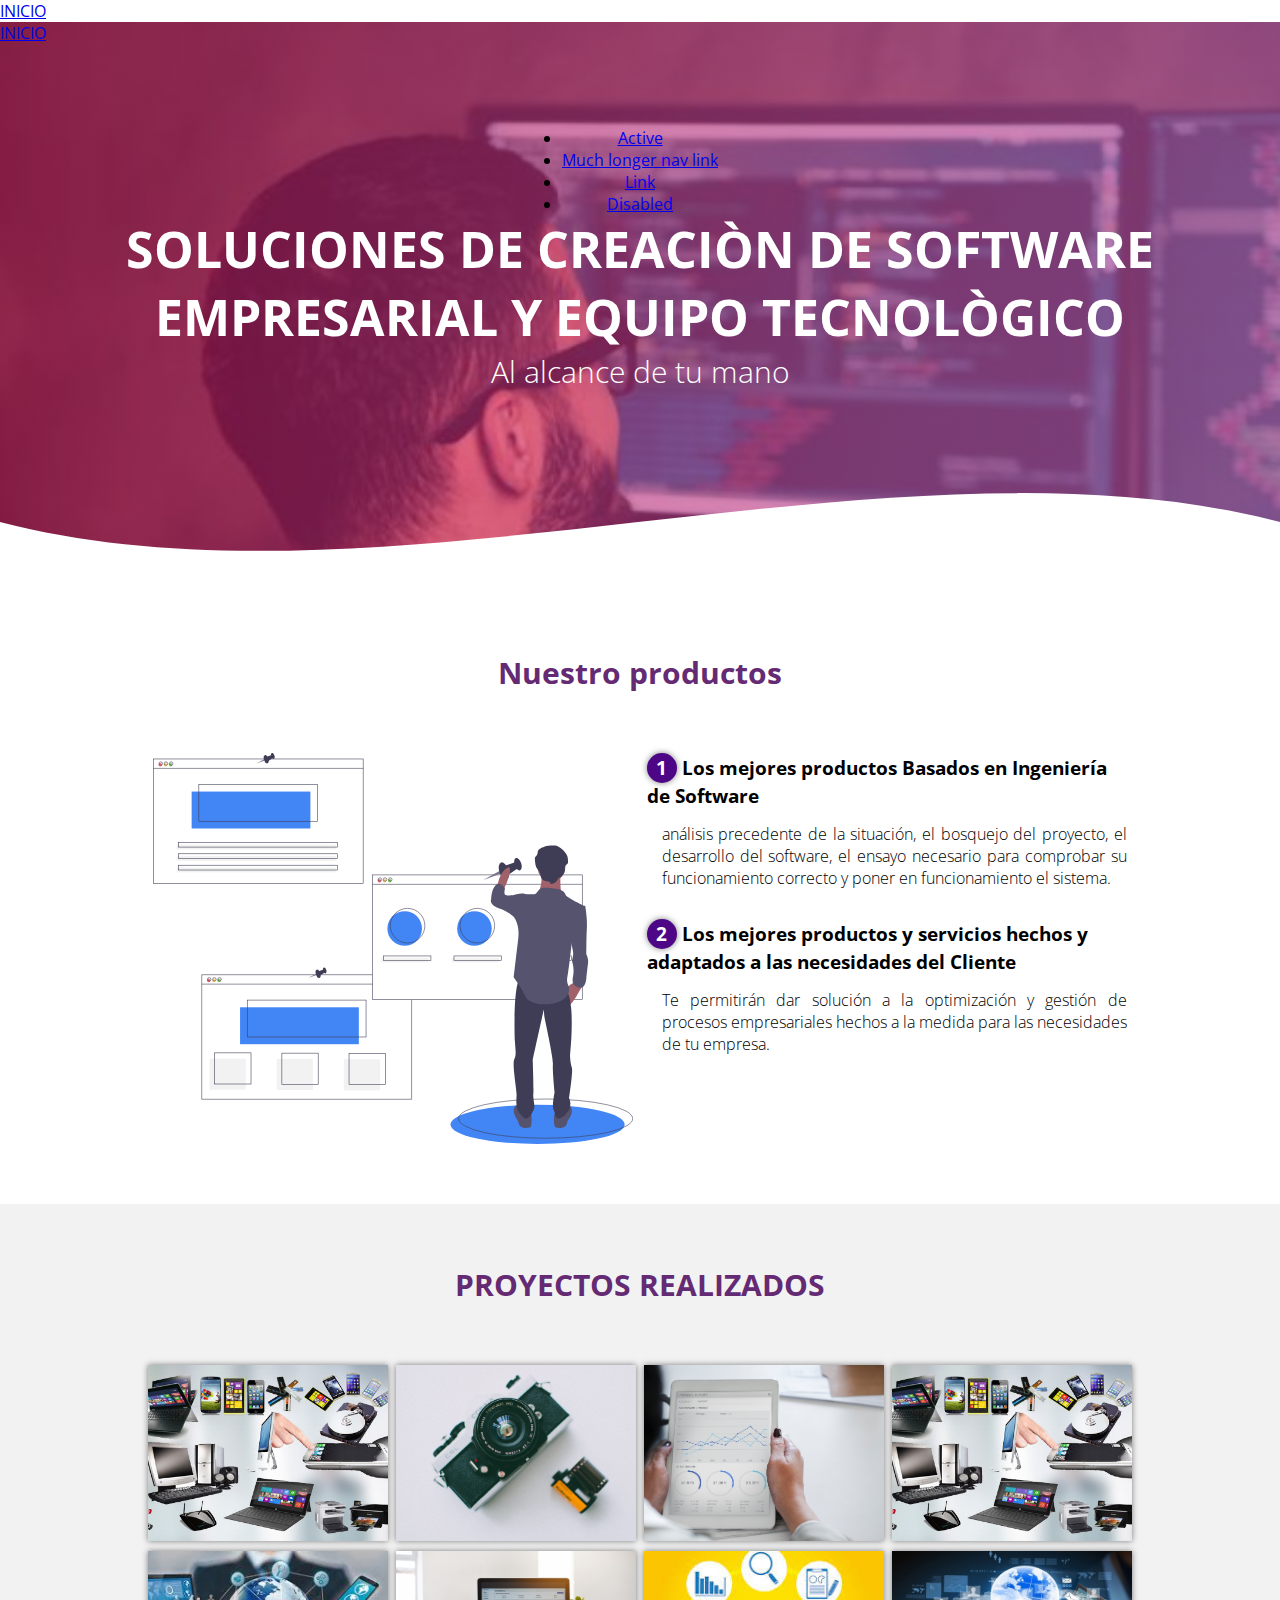
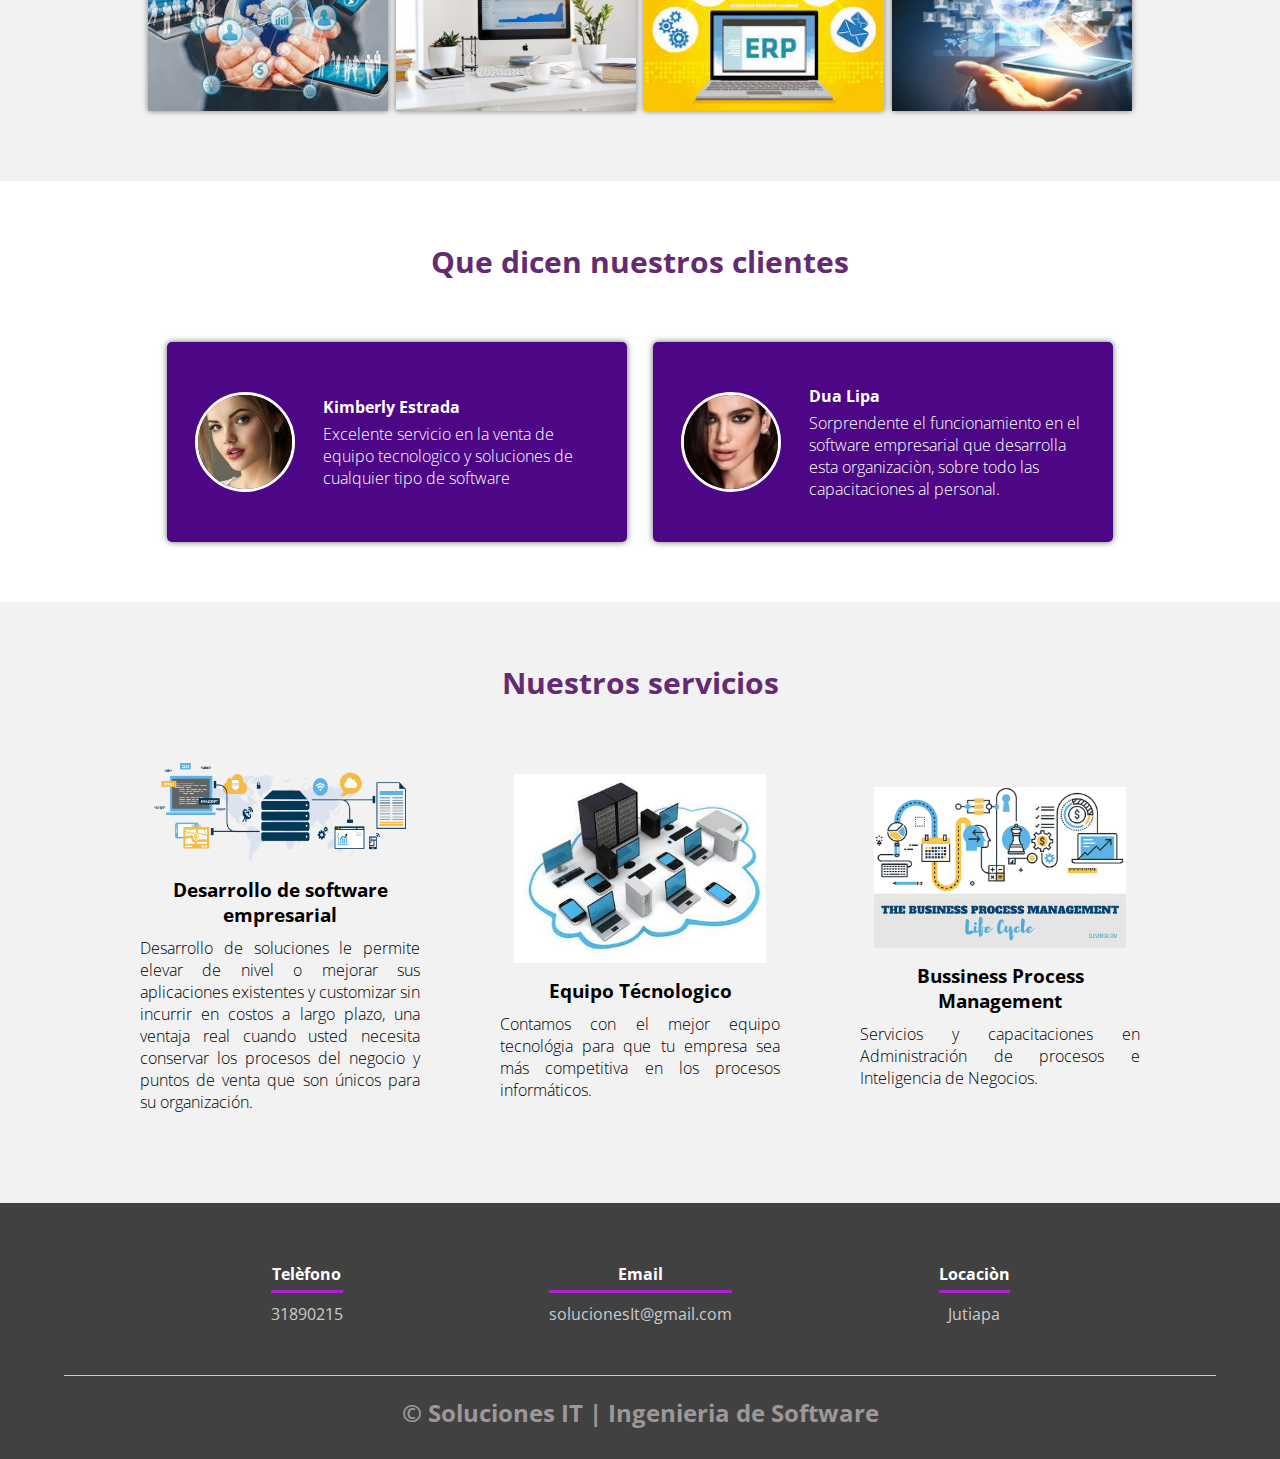
==== commit 415ee6a3: "Update servicios.html" ====
--- a/servicios.html
+++ b/servicios.html
@@ -21,7 +21,14 @@
         </div>
 <body>
     <header>
-       
+         <div class="col-2">
+        <ul class="nav nav-pills nav-fill">
+            <li class="nav-item">
+              <a class="nav-link active" aria-current="page" href="index.html">INICIO</a>
+            </li>
+             
+          </ul>
+        </div>
 
         <section class="textos-header">
             <ul class="nav nav-pills nav-fill">
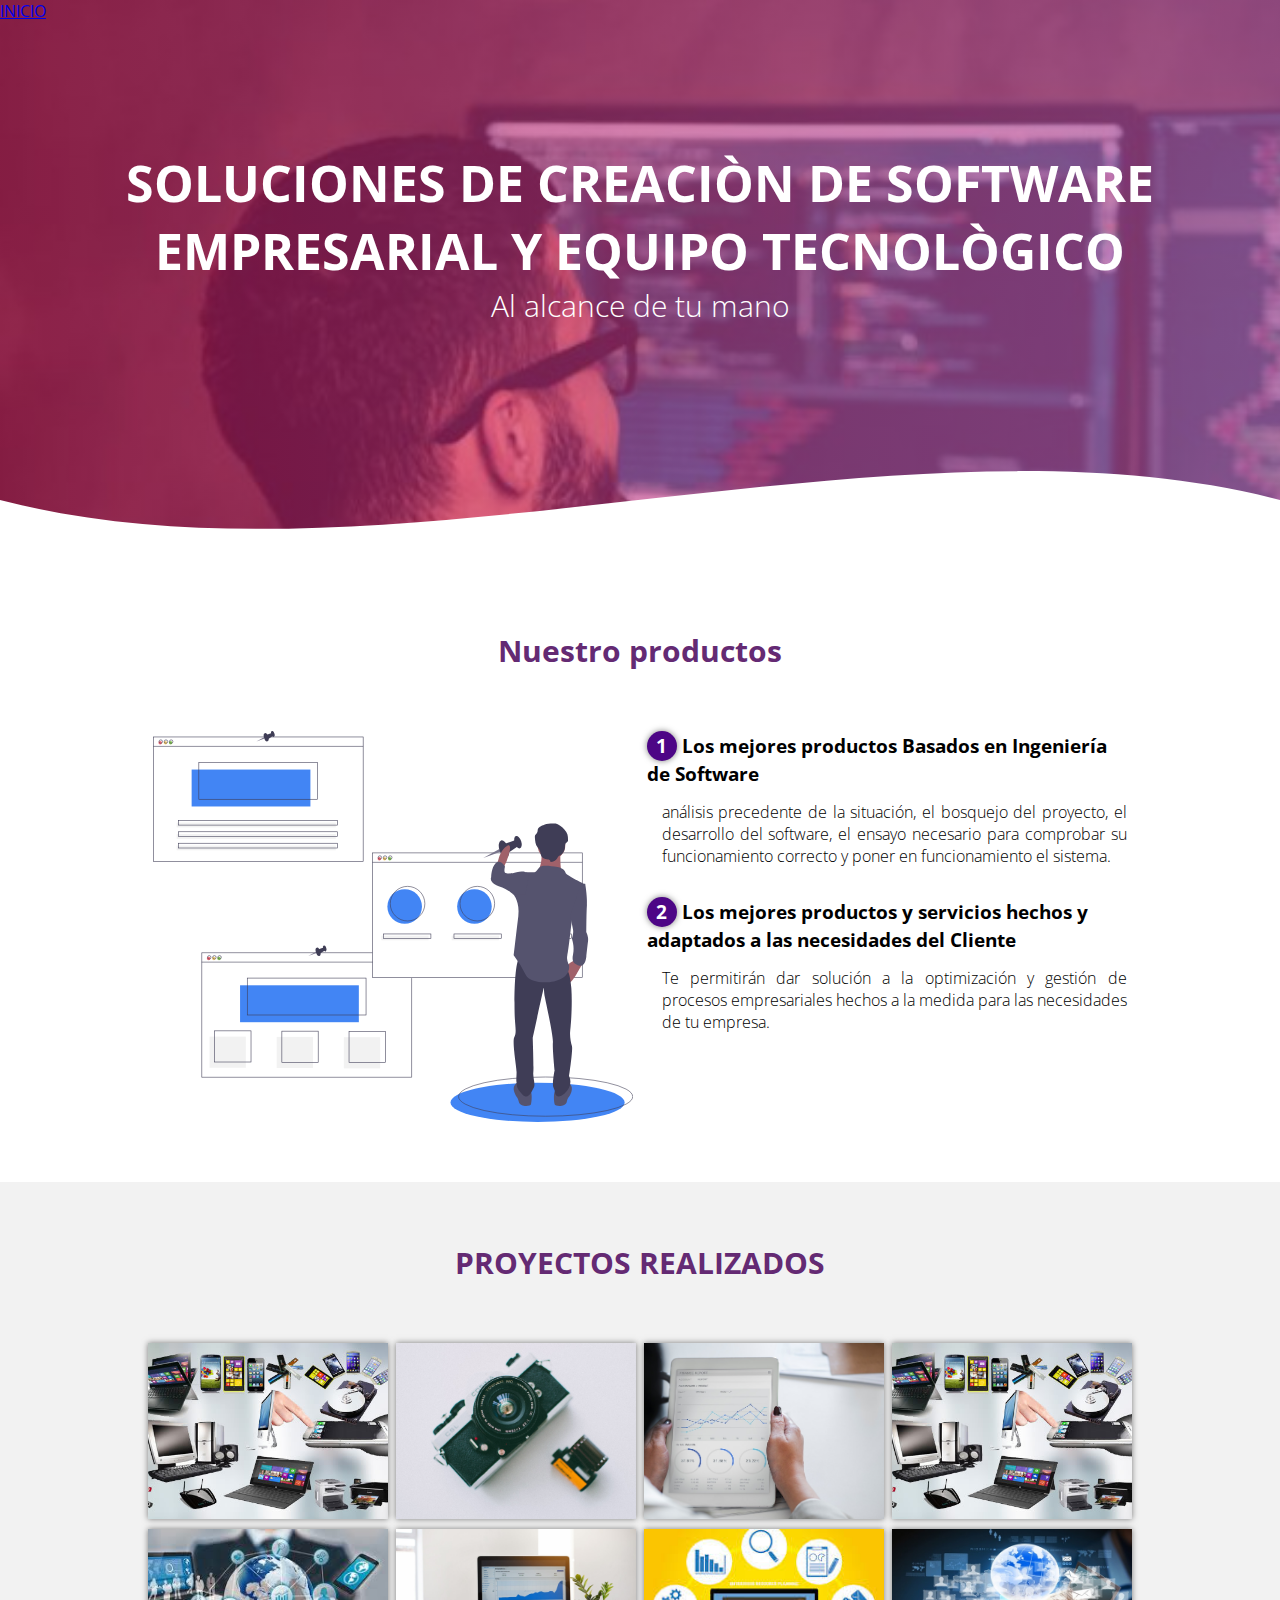
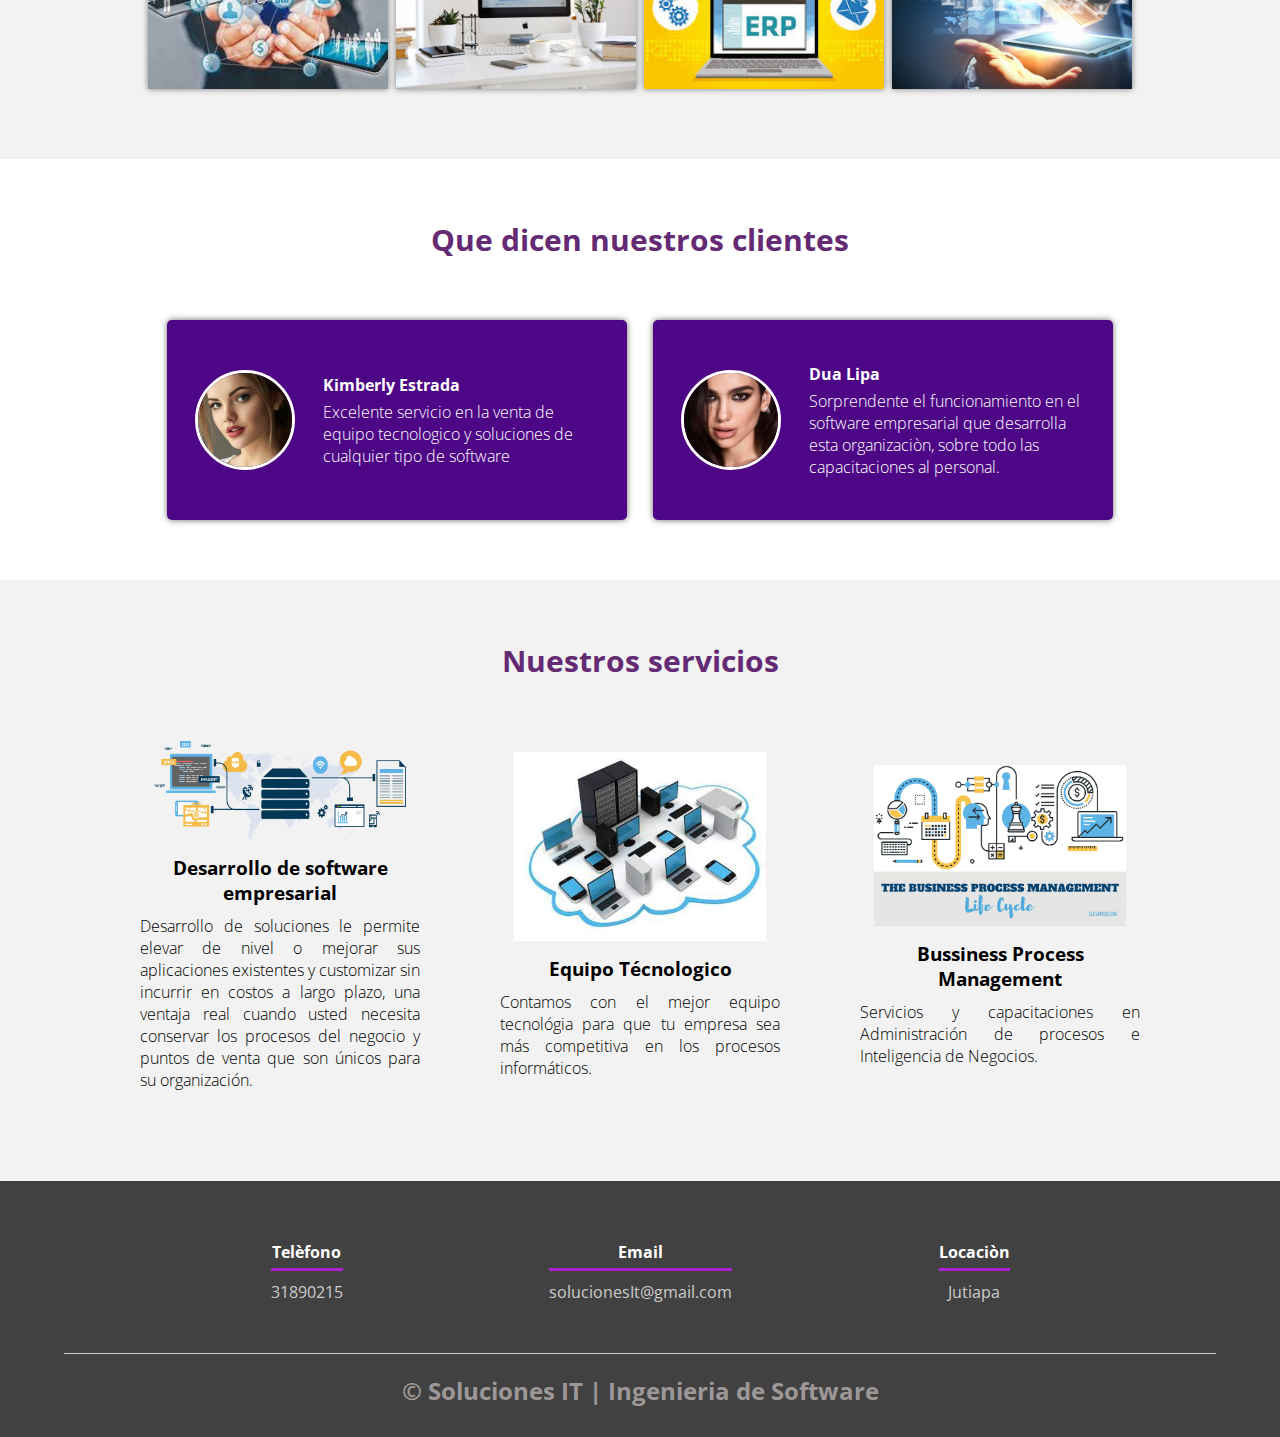
==== commit 2e8bbf8f: "Add files via upload" ====
--- a/servicios.html
+++ b/servicios.html
@@ -8,20 +8,12 @@
     <title>SERVICIOSSIIT</title>
     <link rel="stylesheet" href="css/estilosServicios.css">
     <link href="https://fonts.googleapis.com/css?family=Open+Sans:300,400,700,800&display=swap" rel="stylesheet"> 
-    
+    <link href="https://cdn.jsdelivr.net/npm/bootstrap@5.0.0-beta2/dist/css/bootstrap.min.css" rel="stylesheet" integrity="sha384-BmbxuPwQa2lc/FVzBcNJ7UAyJxM6wuqIj61tLrc4wSX0szH/Ev+nYRRuWlolflfl" crossorigin="anonymous">
 </head>
-   <div class="col-2">
-        <ul class="nav nav-pills nav-fill">
-            <li class="nav-item">
-              <a class="nav-link active" aria-current="page" href="index.html">INICIO</a>
-            </li>
-            
-            
-          </ul>
-        </div>
+
 <body>
     <header>
-         <div class="col-2">
+       <div class="col-2">
         <ul class="nav nav-pills nav-fill">
             <li class="nav-item">
               <a class="nav-link active" aria-current="page" href="index.html">INICIO</a>
@@ -29,22 +21,8 @@
              
           </ul>
         </div>
-
         <section class="textos-header">
-            <ul class="nav nav-pills nav-fill">
-                <li class="nav-item">
-                  <a class="nav-link active" aria-current="page" href="#">Active</a>
-                </li>
-                <li class="nav-item">
-                  <a class="nav-link" href="#">Much longer nav link</a>
-                </li>
-                <li class="nav-item">
-                  <a class="nav-link" href="#">Link</a>
-                </li>
-                <li class="nav-item">
-                  <a class="nav-link disabled" href="#" tabindex="-1" aria-disabled="true">Disabled</a>
-                </li>
-              </ul>
+            
             <h1>SOLUCIONES DE CREACIÒN DE SOFTWARE EMPRESARIAL Y EQUIPO TECNOLÒGICO</h1>
             <h2>Al alcance de tu mano</h2>
         </section>
@@ -191,4 +169,4 @@
     </footer>
 </body>
 
-</html>
+</html>